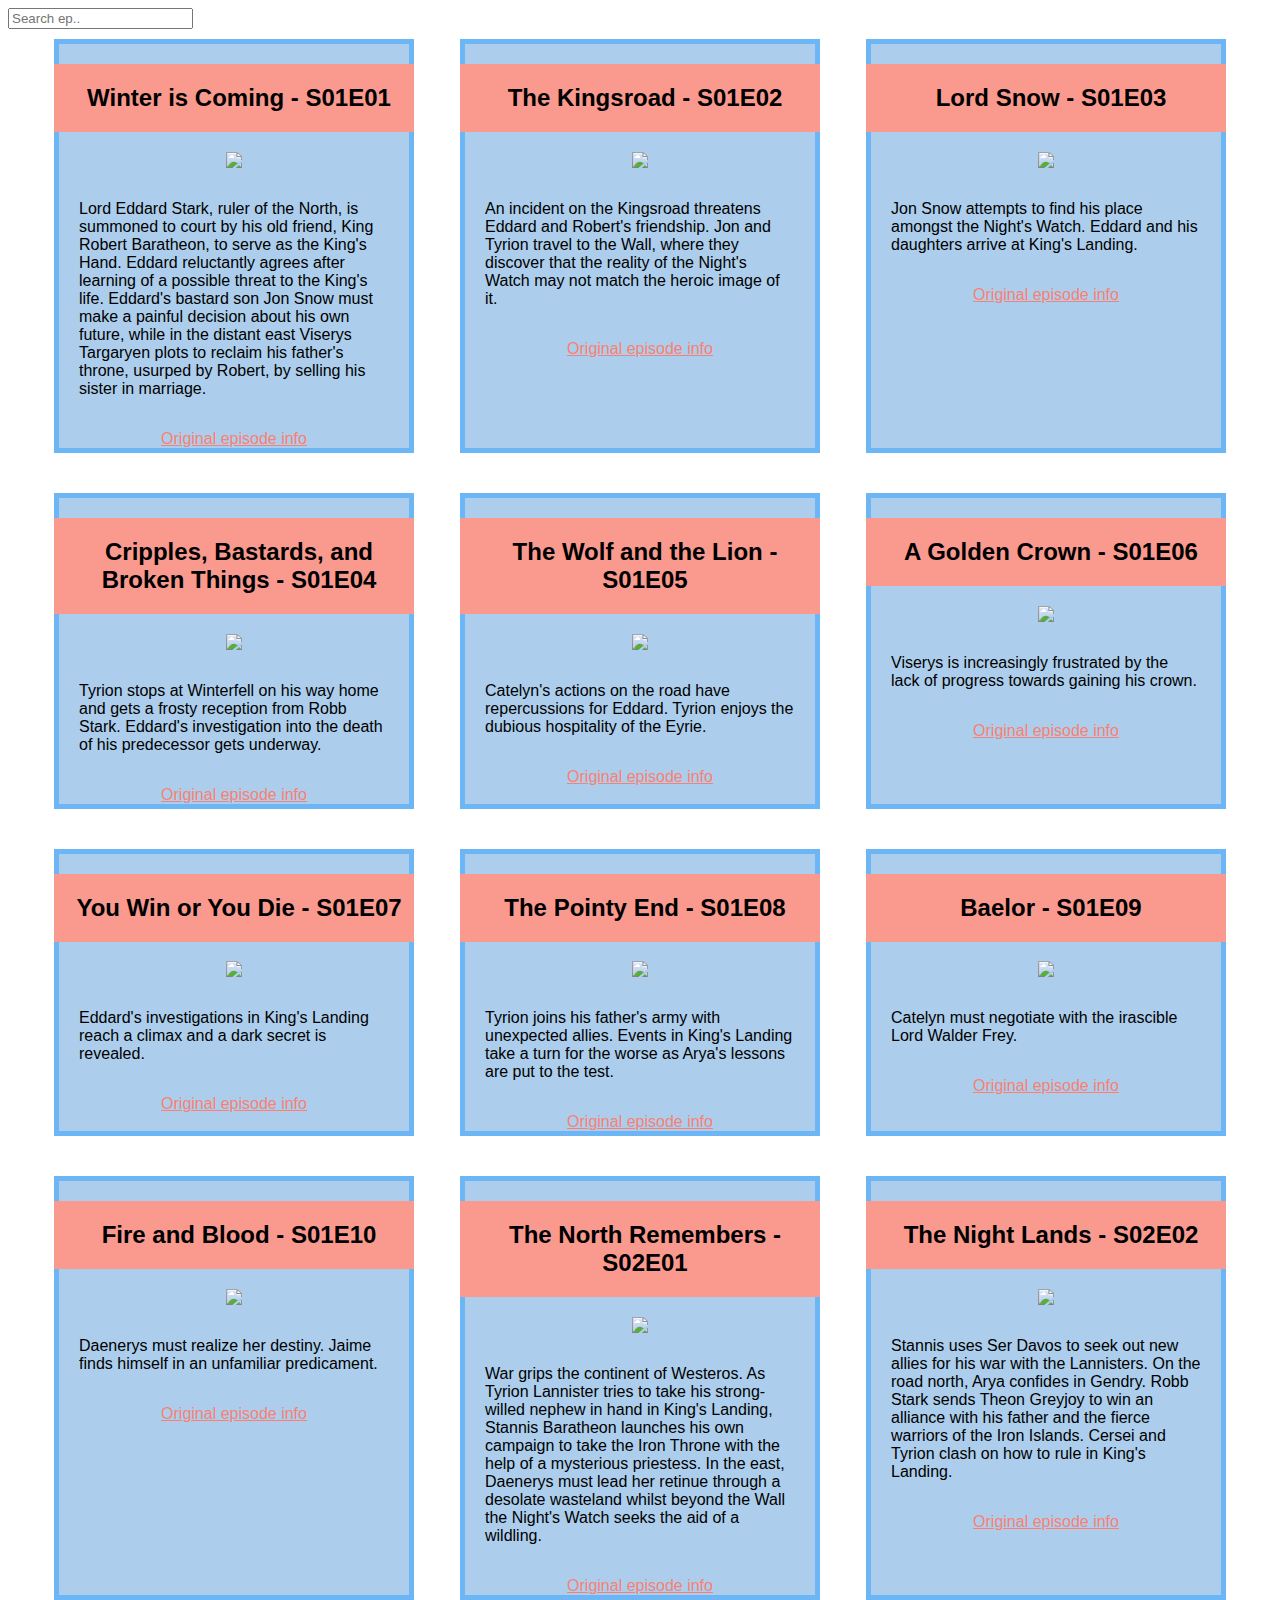
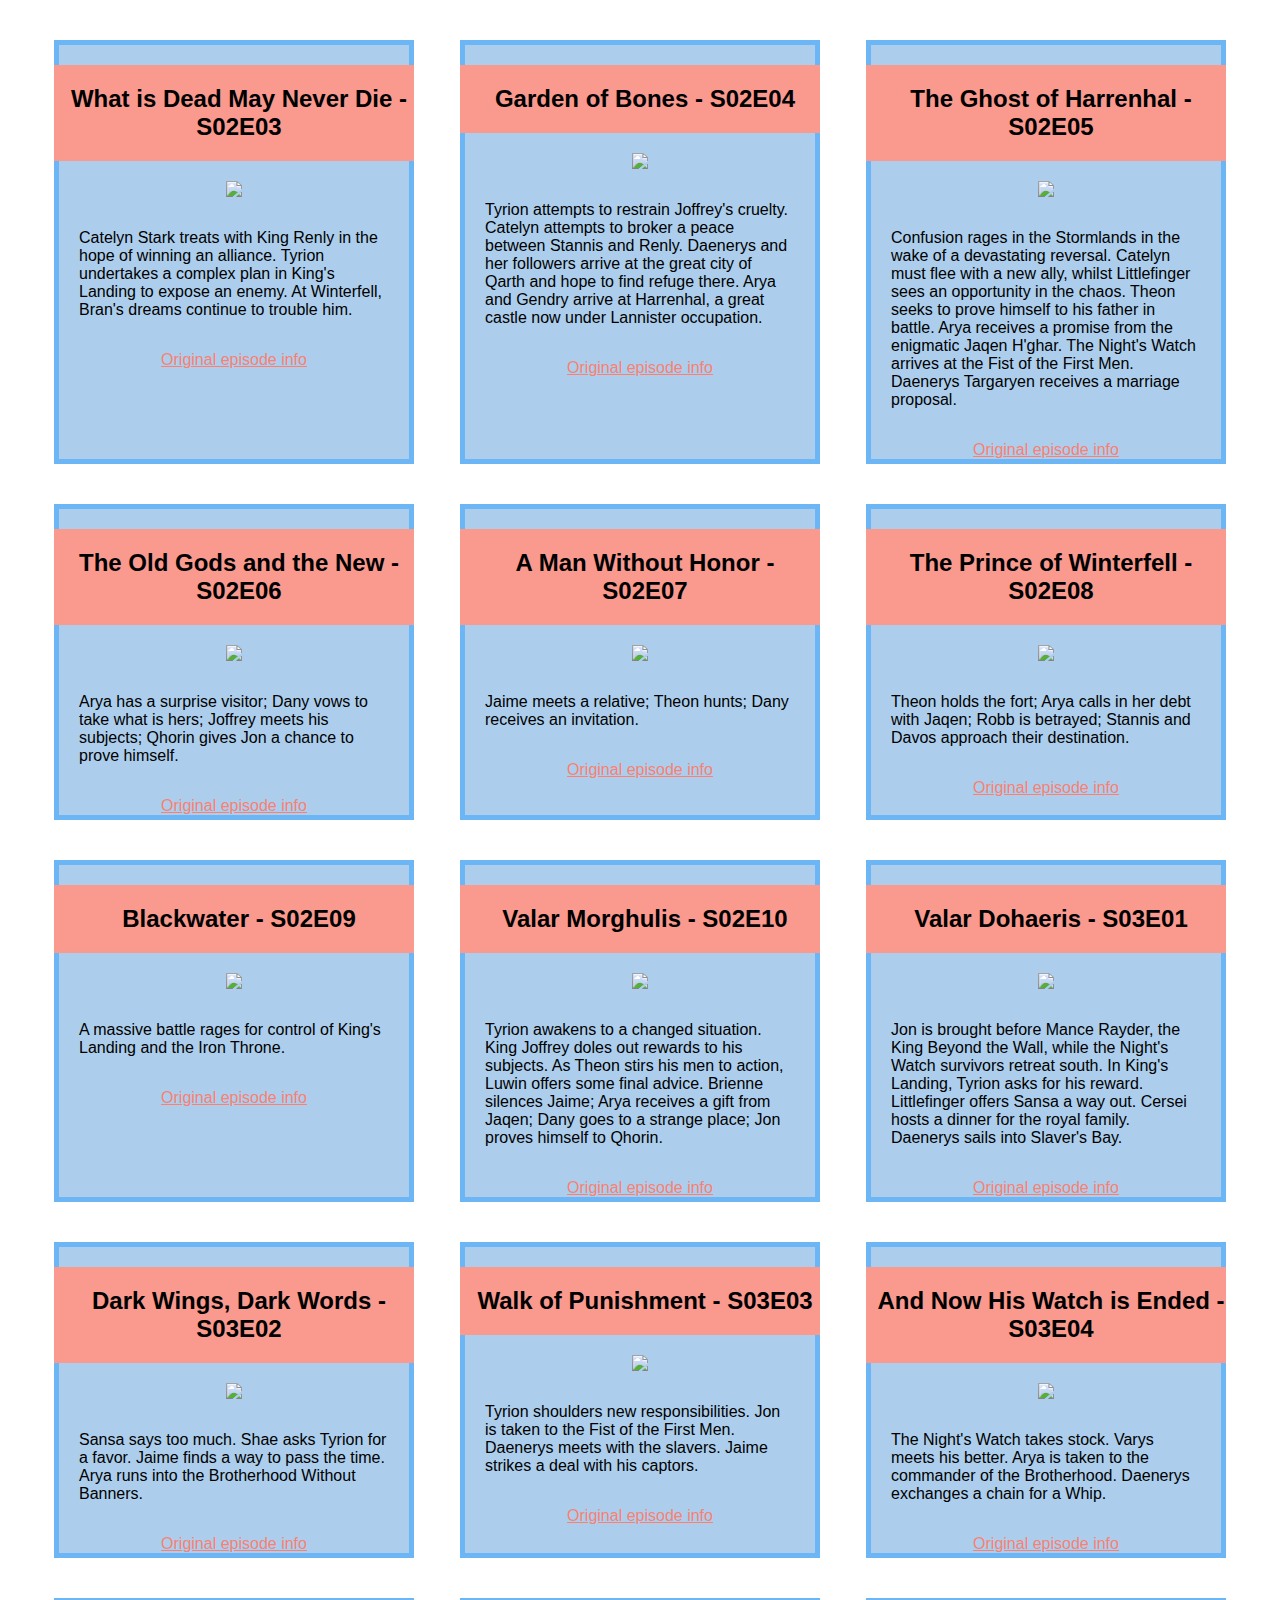
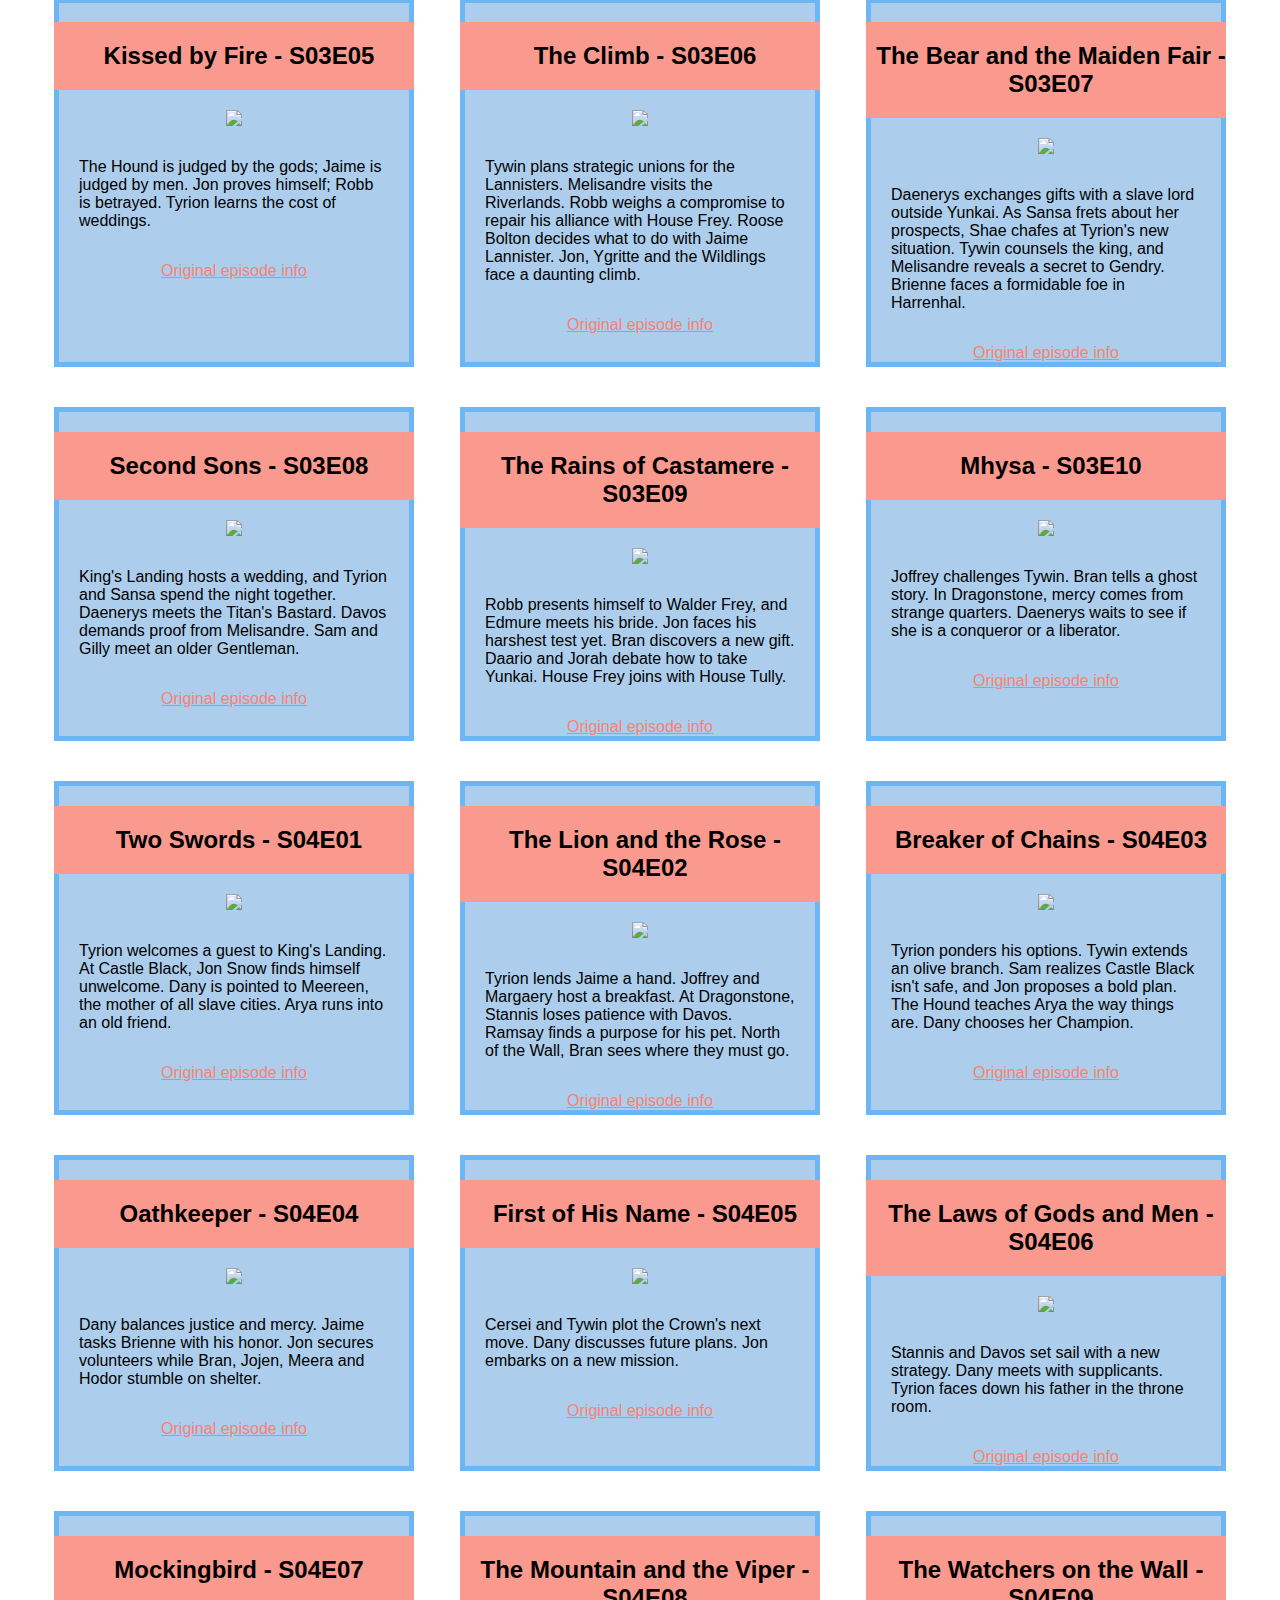
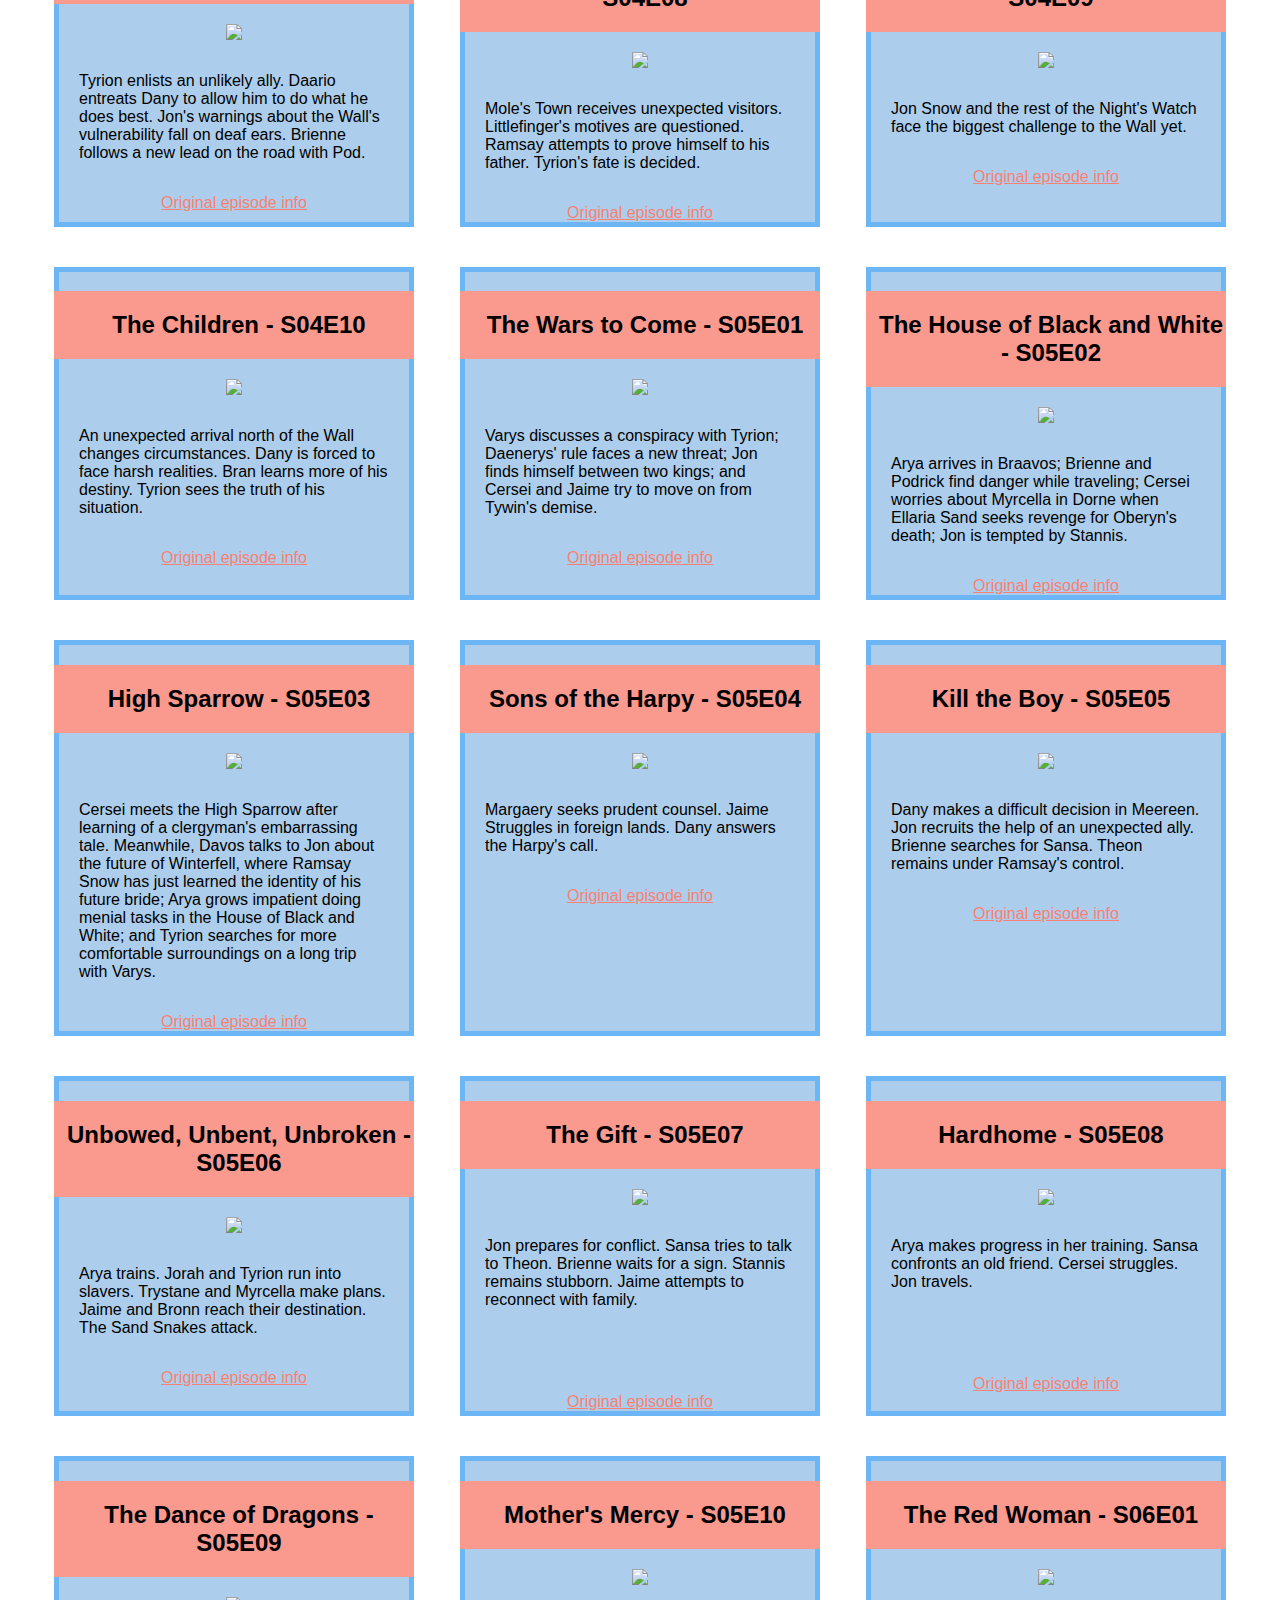
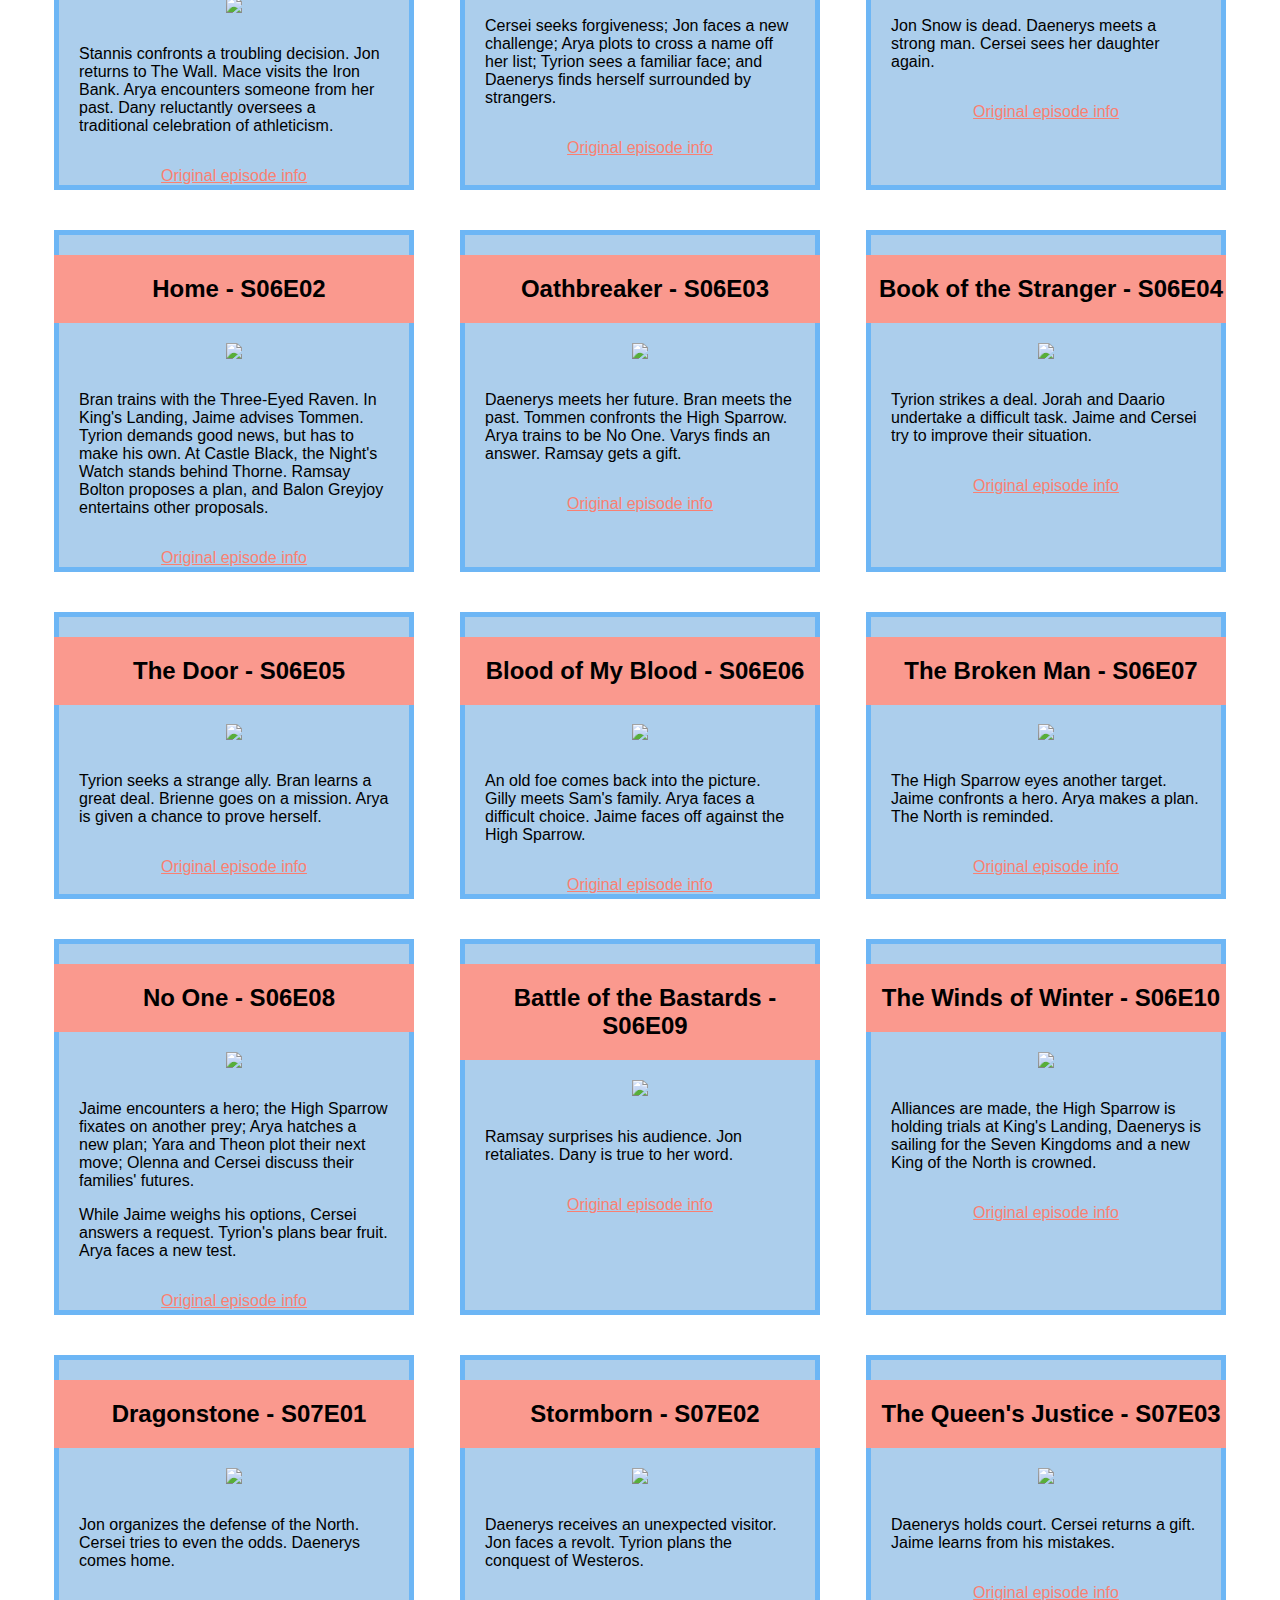
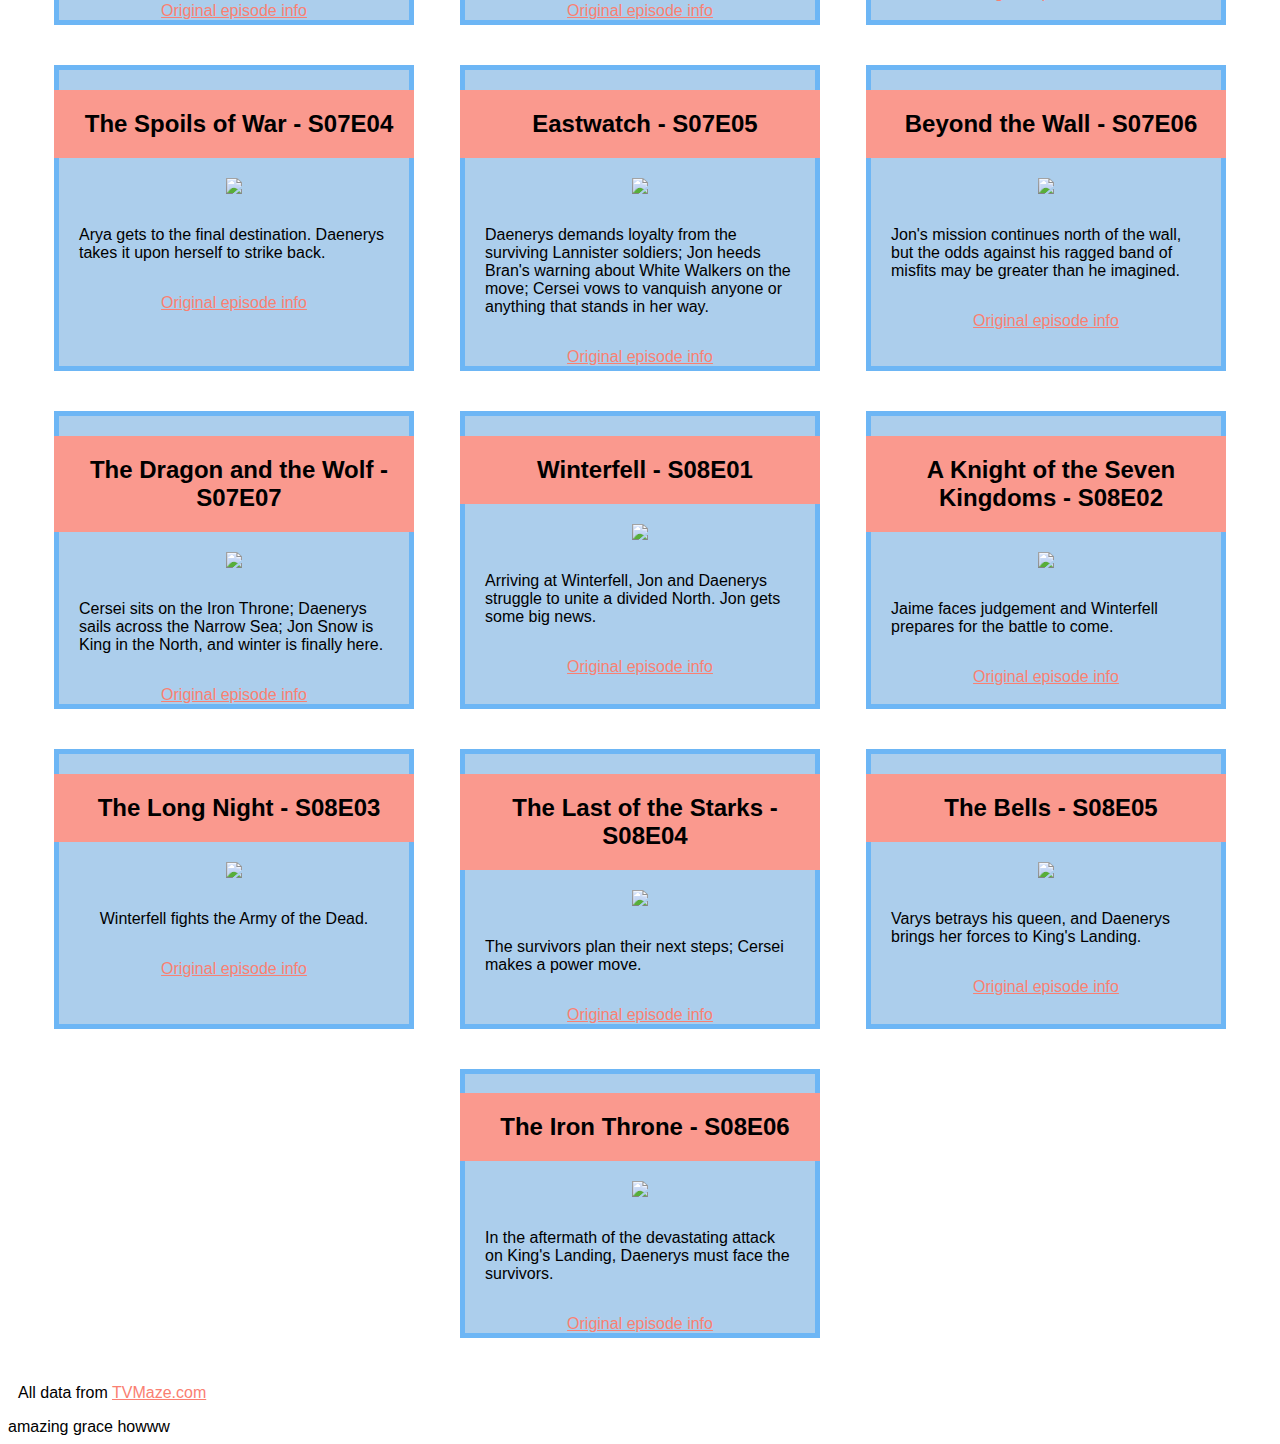
==== indexCopy.html @ aa2e68a6 "Live search added. Works for ep name only" ====
<!DOCTYPE html>
<html lang="en">
  <head>
    <meta charset="UTF-8" />
    <meta name="viewport" content="width=device-width, initial-scale=1.0" />
    <title>TV Show Project | Maha Malik (maham511)</title>
    <link href="style.css" rel="stylesheet" />
    <link rel="icon" href="/favicon.ico" type="image/x-icon" />
  </head>

  <body>
    <input
      id="searchbar2"
      onkeyup="search_ep()"
      type="text"
      name="search"
      placeholder="Search ep.."
    />
   
    <div id="root">
    </div>

    <!-- Loads a provided function called getAllEpisodes() which returns all episodes -->
    <script src="episodes.js"></script>

    <!-- Loads YOUR javascript code -->
    <script src="scriptCopy.js"></script>
  </body>
</html>
---- style.css ----
#root {
  color: red;
  /* display: none; */
}

body{
  font-family: Arial, Helvetica, sans-serif;
}

#wrapper {
  display: flex;
  flex-wrap: wrap;
justify-content: space-evenly;}

.episode {

  display: flex;
  flex-direction: column;
  align-items: center;
  width: 350px;
    border: 5px solid #6db6f5;
    background-color: #acceec;
    margin: 10px 0px 30px 0px;
  /* display: none; //remove */

}

h2{
  /* border: 1px solid #2d2d28; */
  background-color:rgb(250, 153, 142);
    width: inherit;
    /* height: 29px; */
    /* margin: auto; */
    text-align: center;
    padding: 20px 0px 20px 10px;
}

p{
  padding: 0px 10px 0px 10px;
}

a{
  color: salmon;
}
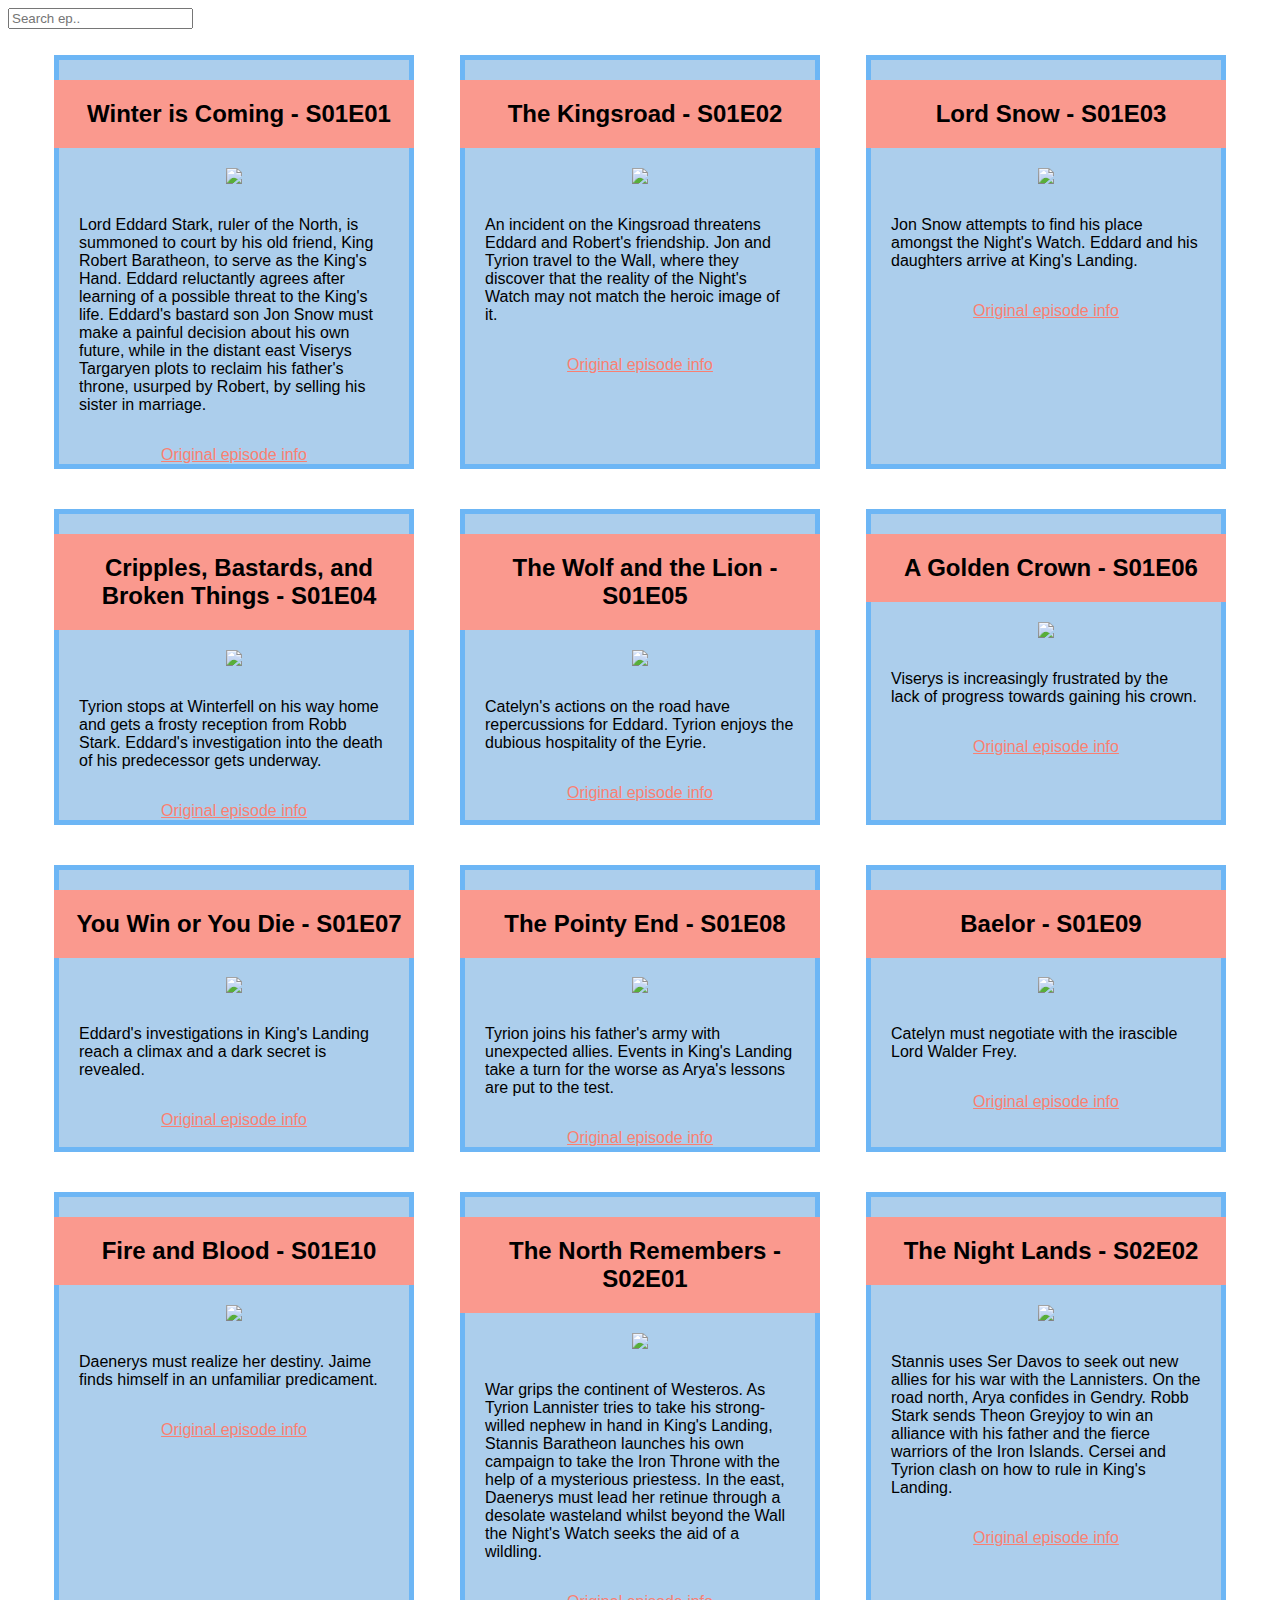
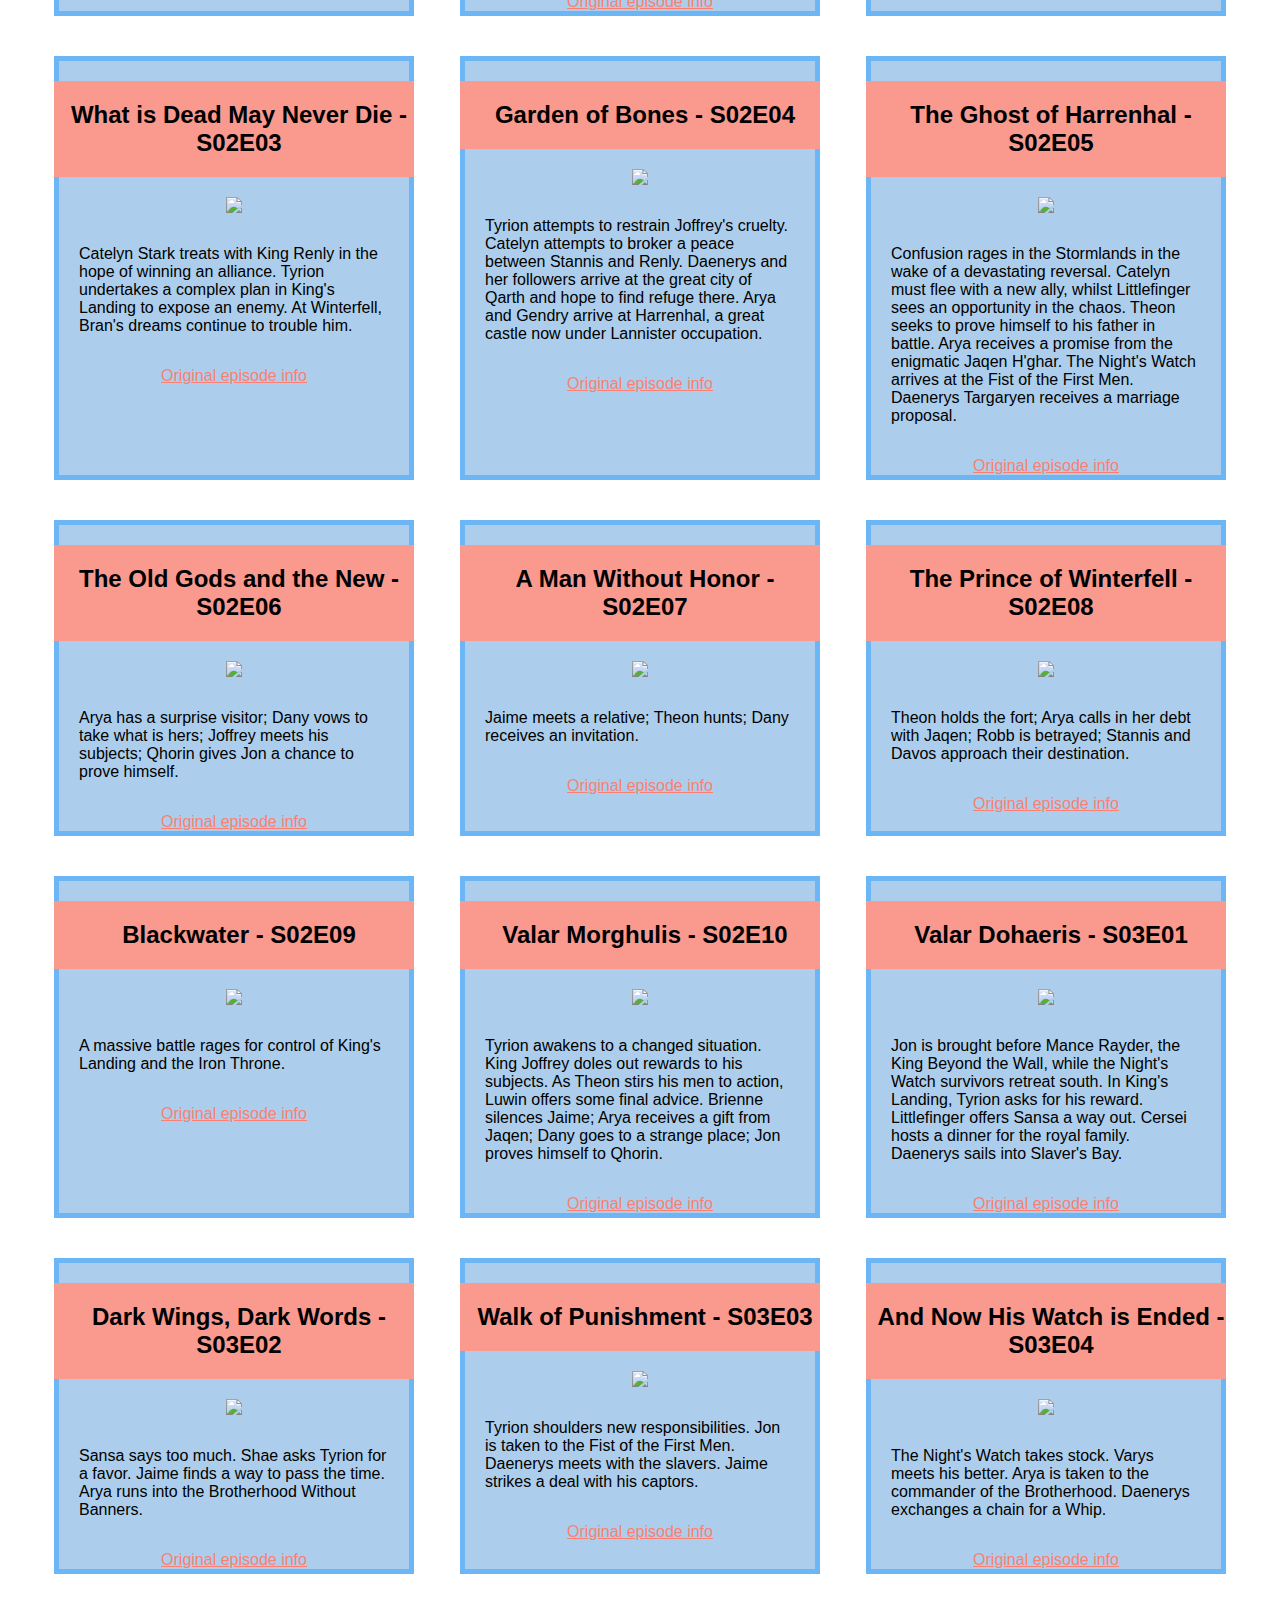
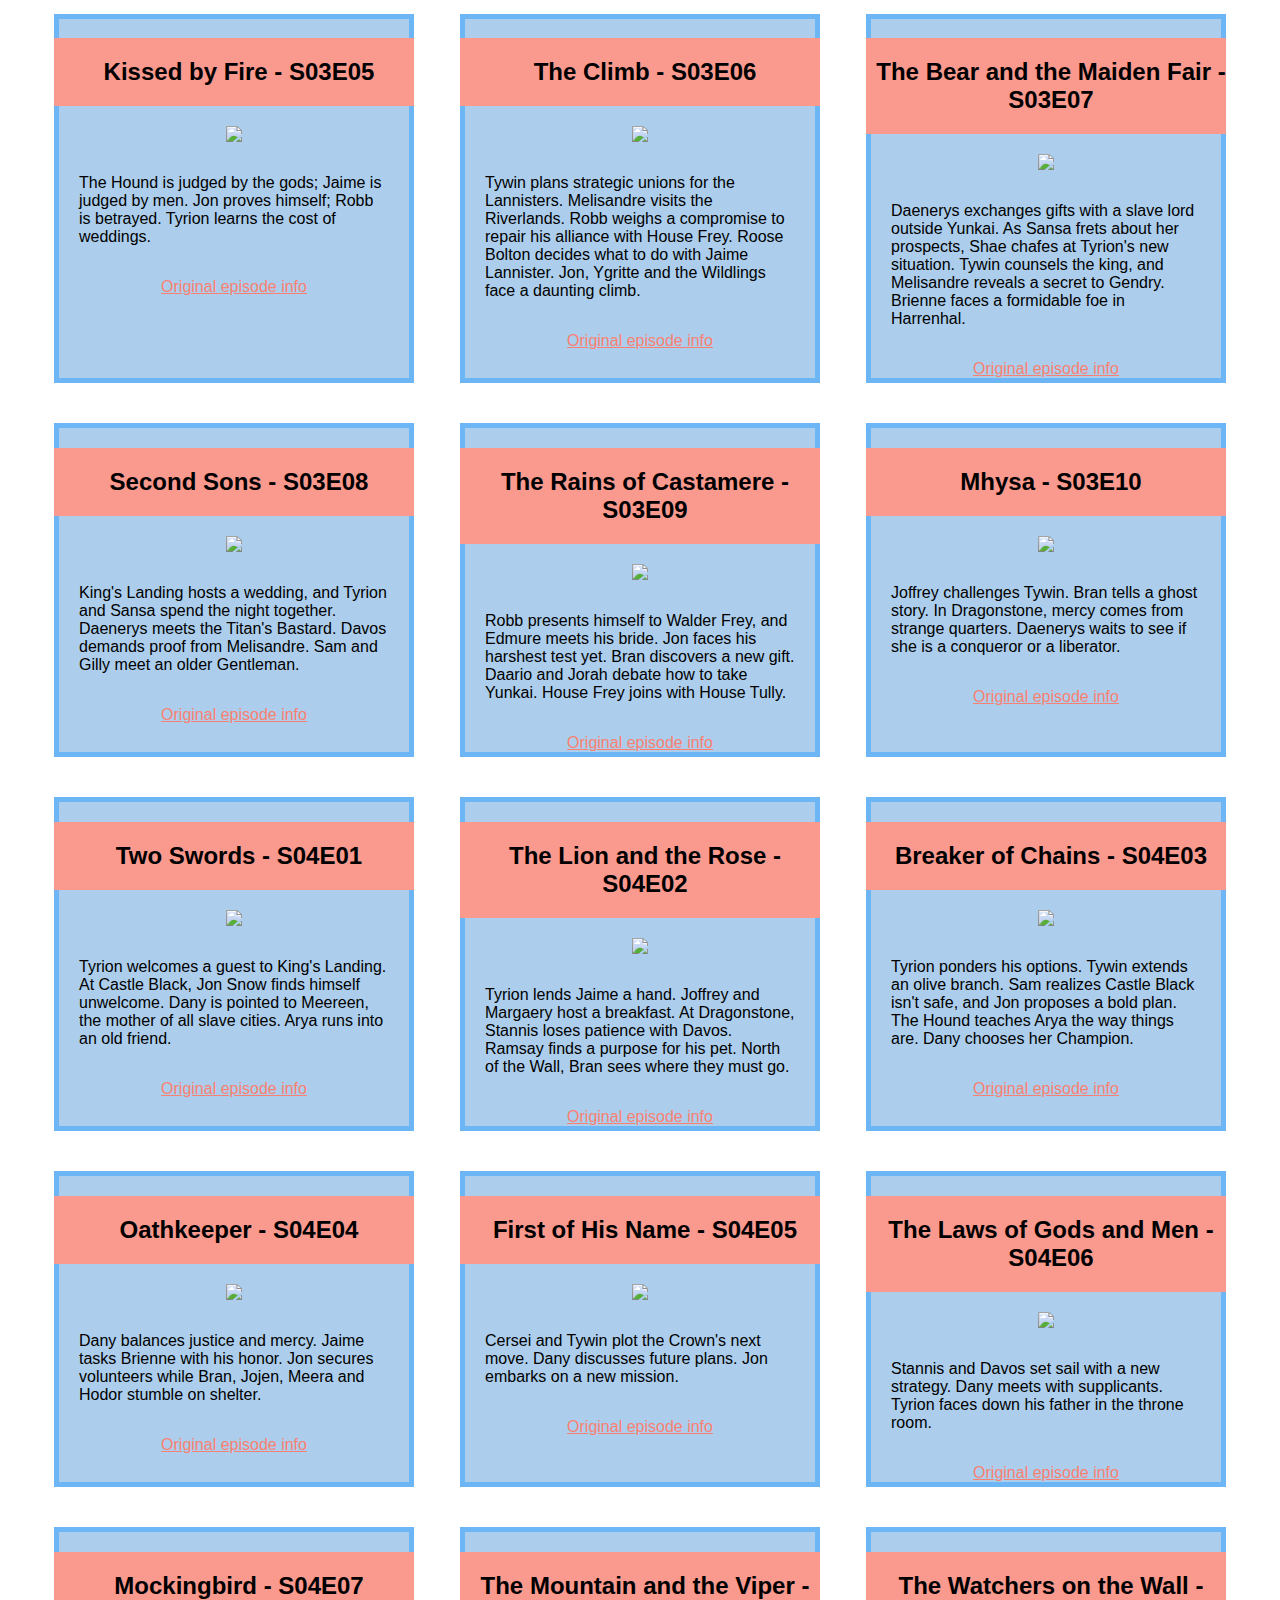
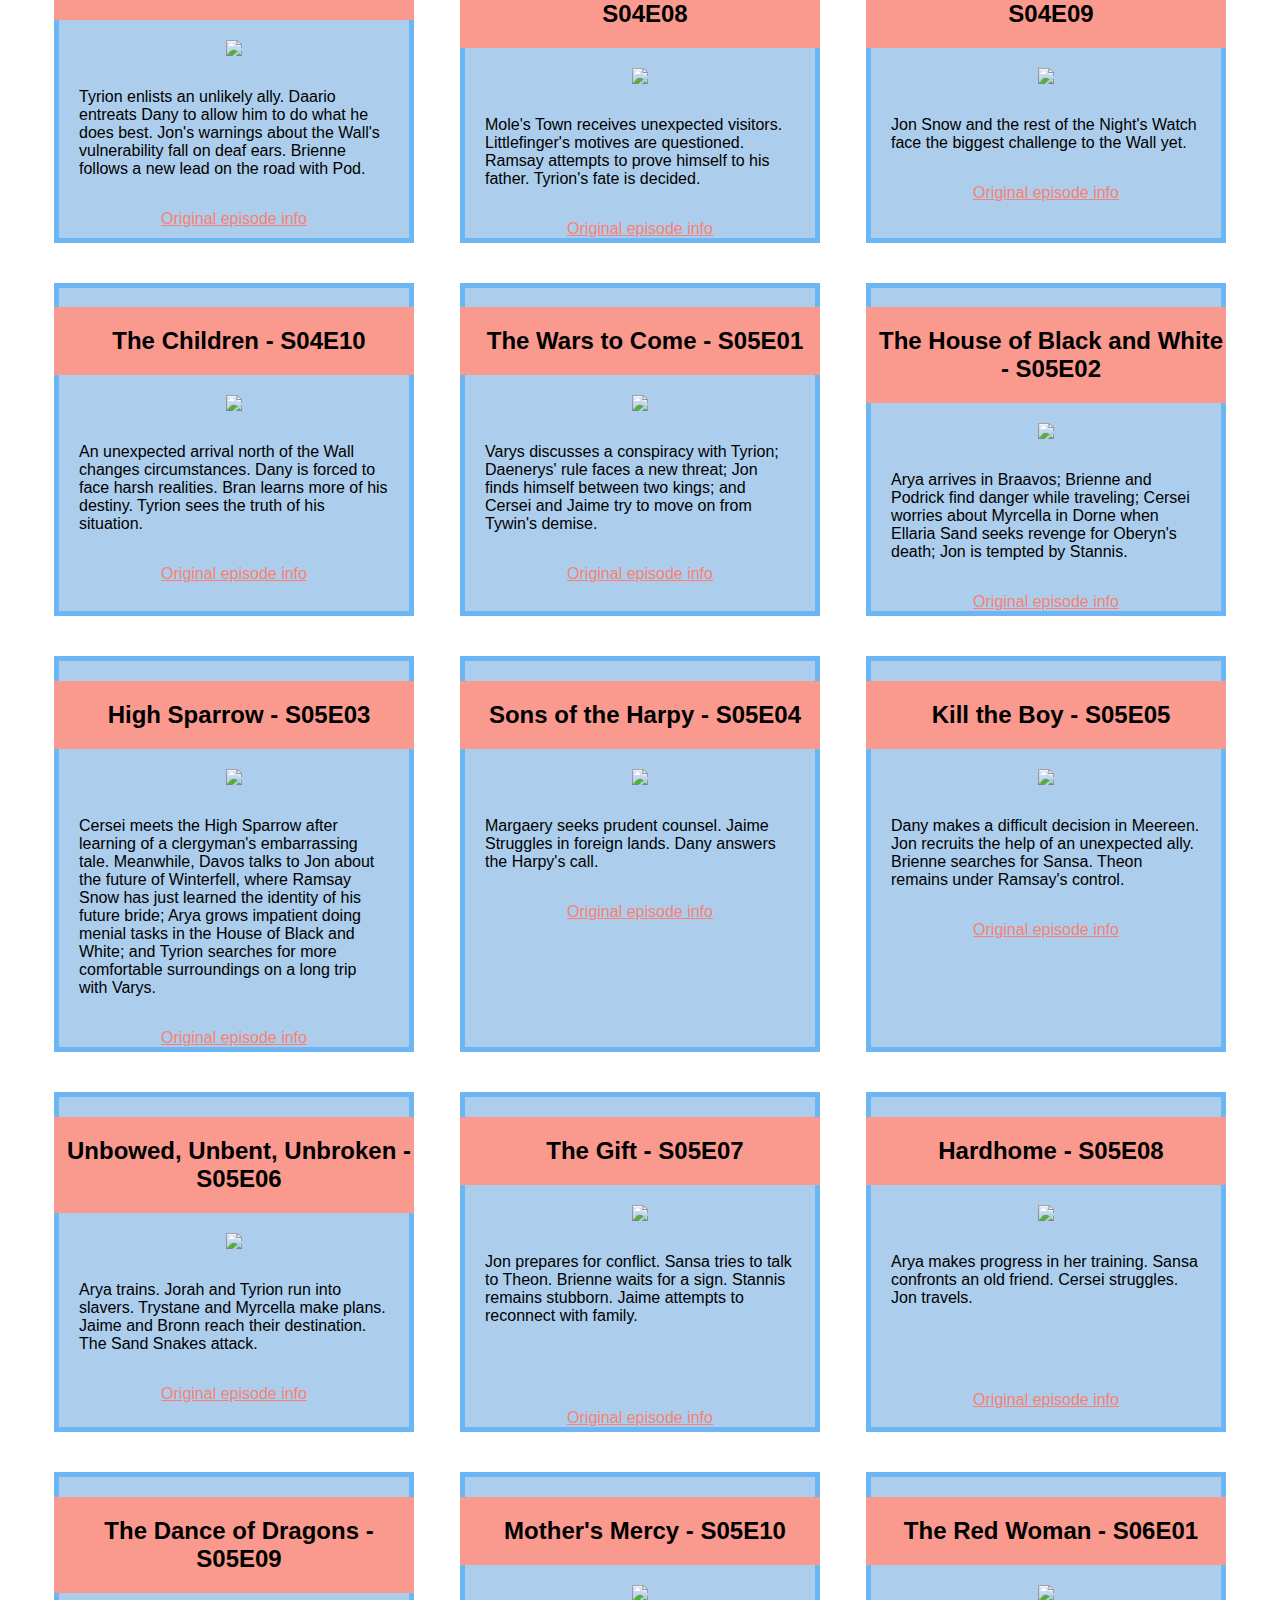
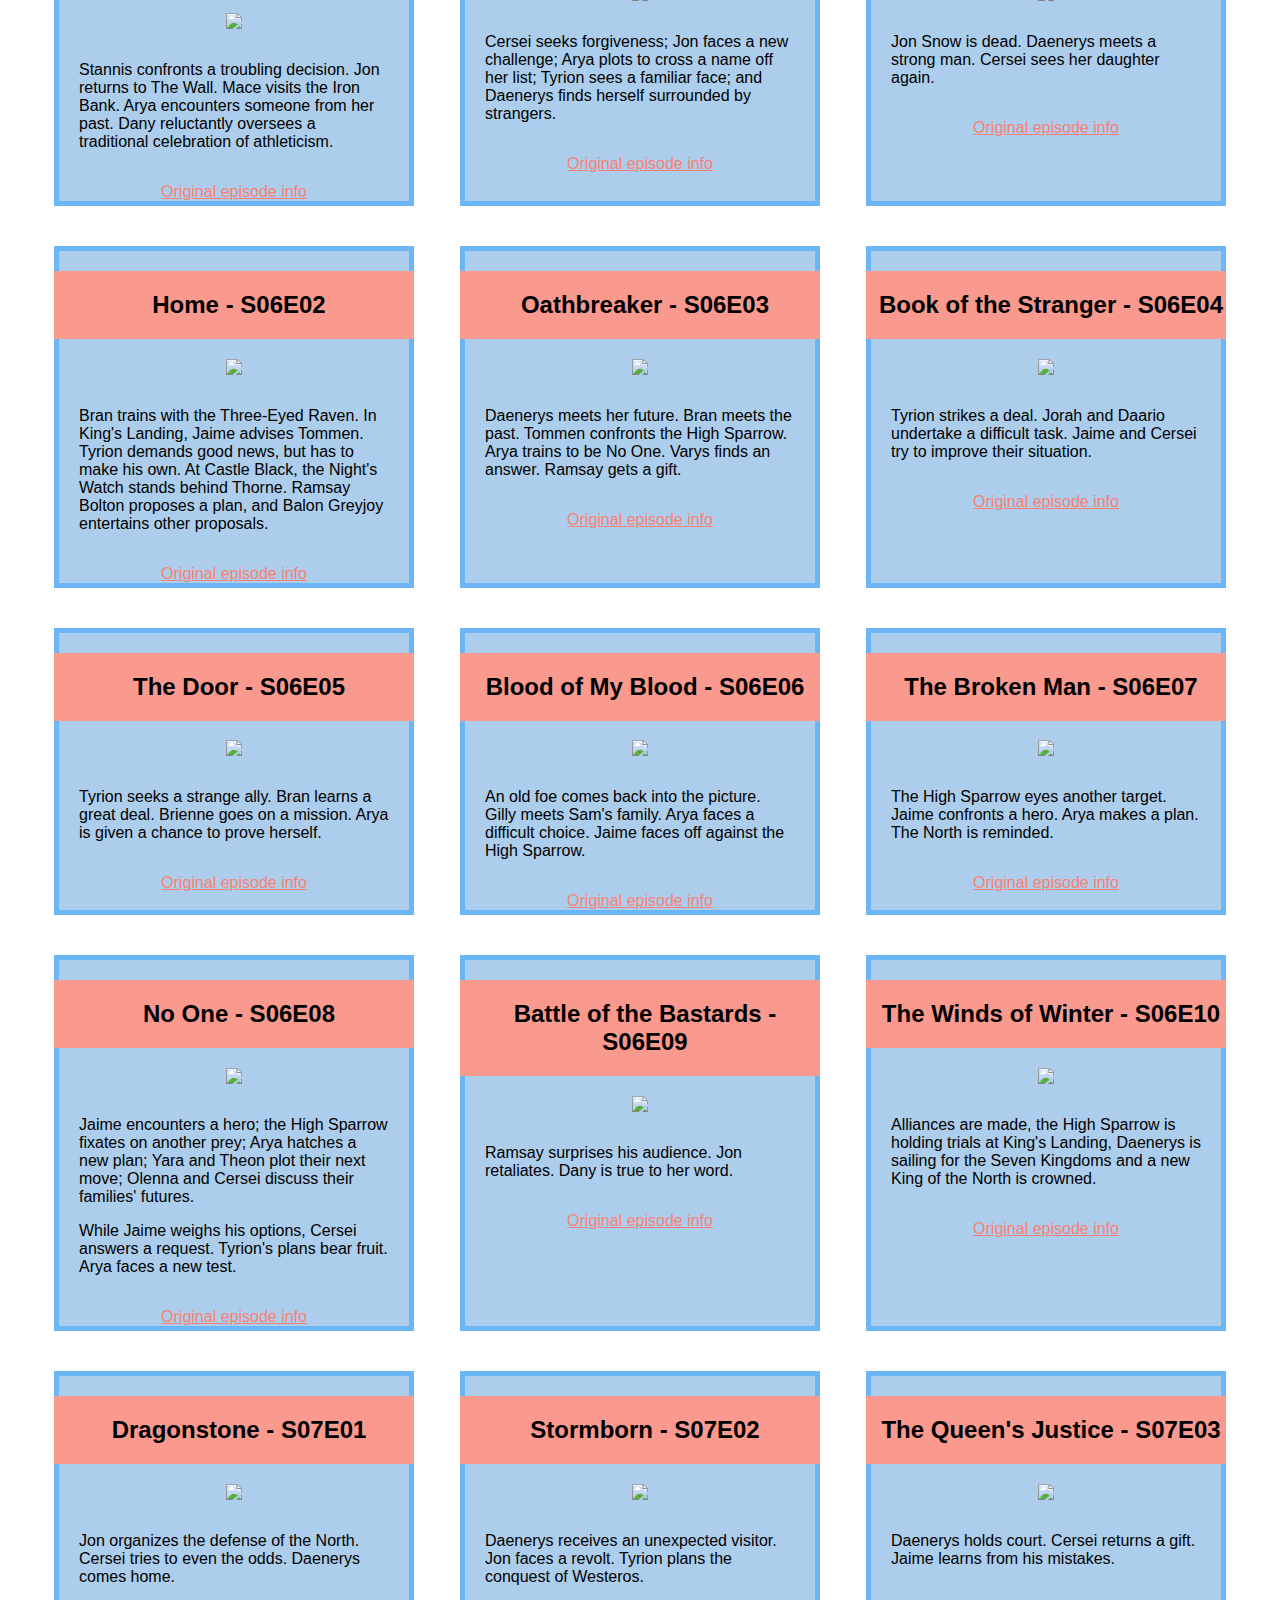
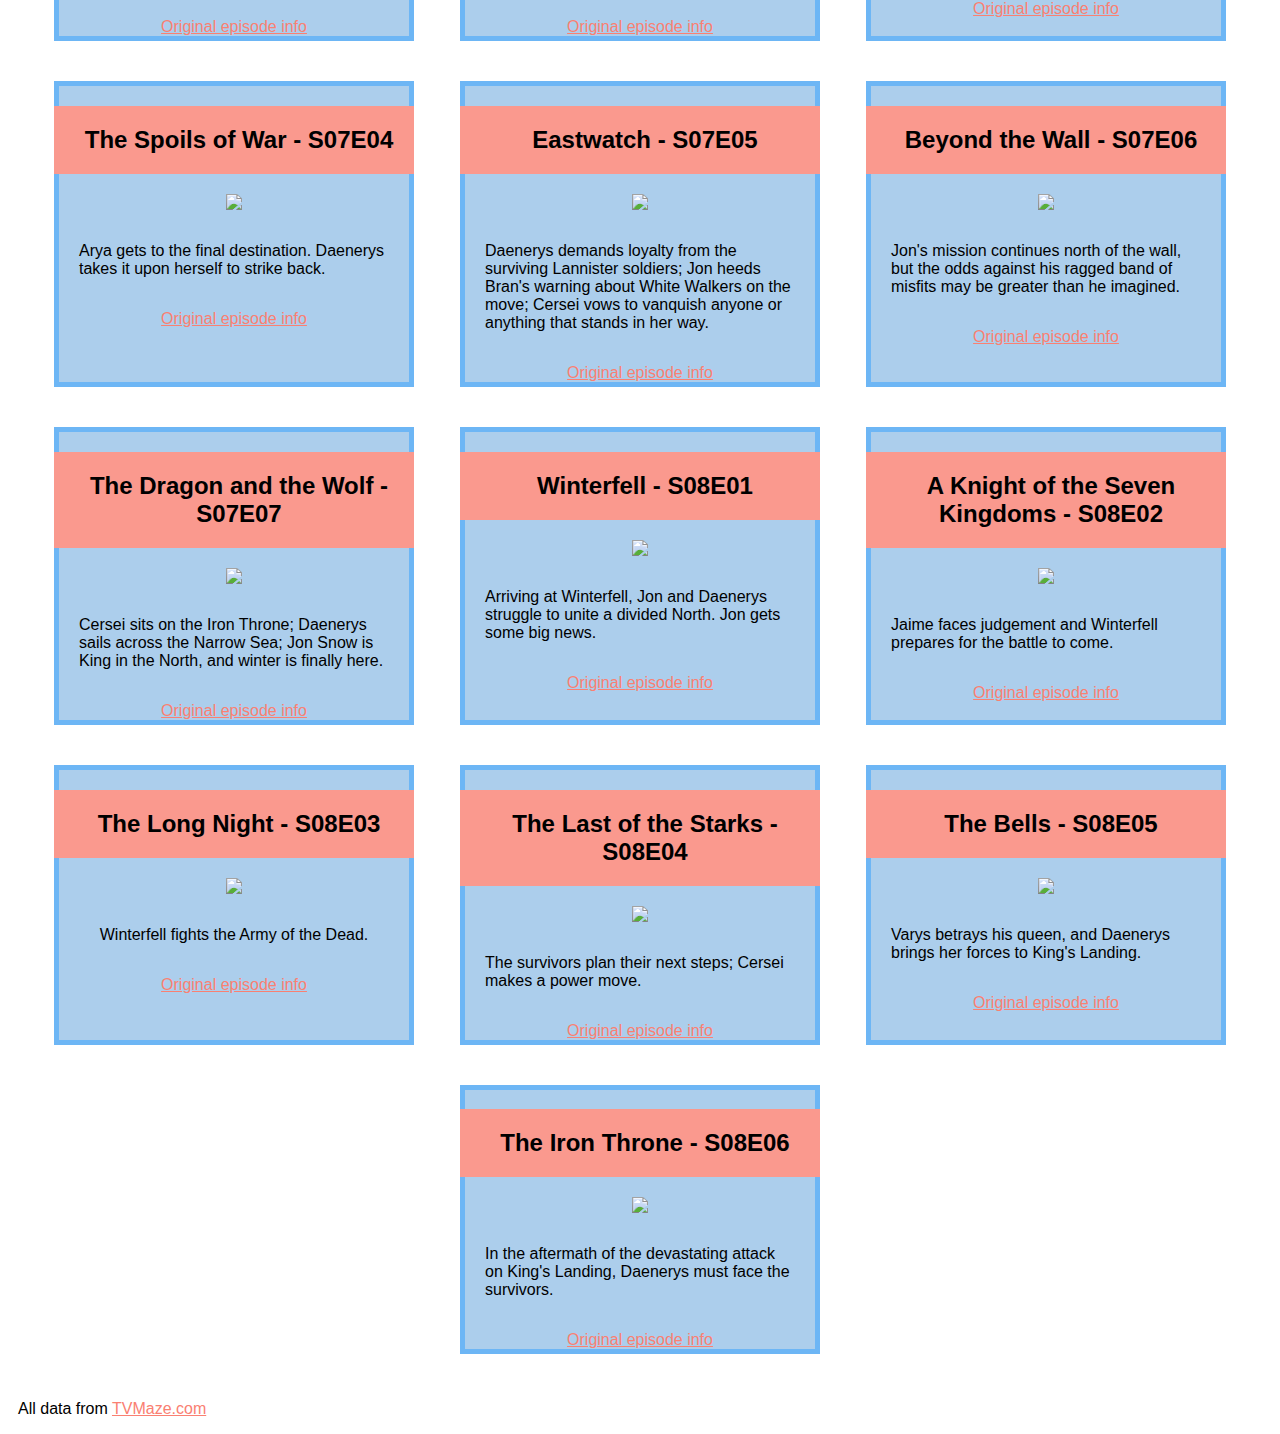
==== commit 2cbd2780: "Level 200 finished in indexCopy.html & scriptCopy.js files. Refactoring needed" ====
--- a/indexCopy.html
+++ b/indexCopy.html
@@ -10,15 +10,18 @@
 
   <body>
     <input
-      id="searchbar2"
-      onkeyup="search_ep()"
+      id="searchbar"
       type="text"
       name="search"
       placeholder="Search ep.."
     />
+
+    <p id="display-number"></p>
    
     <div id="root">
     </div>
+
+    <p>All data from <a href="https://tvmaze.com/" target="_blank" rel="noopener noreferrer">TVMaze.com</a></p>
 
     <!-- Loads a provided function called getAllEpisodes() which returns all episodes -->
     <script src="episodes.js"></script>
@@ -26,4 +29,4 @@
     <!-- Loads YOUR javascript code -->
     <script src="scriptCopy.js"></script>
   </body>
-</html>
+</html>--- a/style.css
+++ b/style.css
@@ -1,19 +1,16 @@
-#root {
-  color: red;
-  /* display: none; */
-}
+
 
 body{
   font-family: Arial, Helvetica, sans-serif;
 }
 
-#wrapper {
+
+#root {
   display: flex;
   flex-wrap: wrap;
 justify-content: space-evenly;}
 
 .episode {
-
   display: flex;
   flex-direction: column;
   align-items: center;
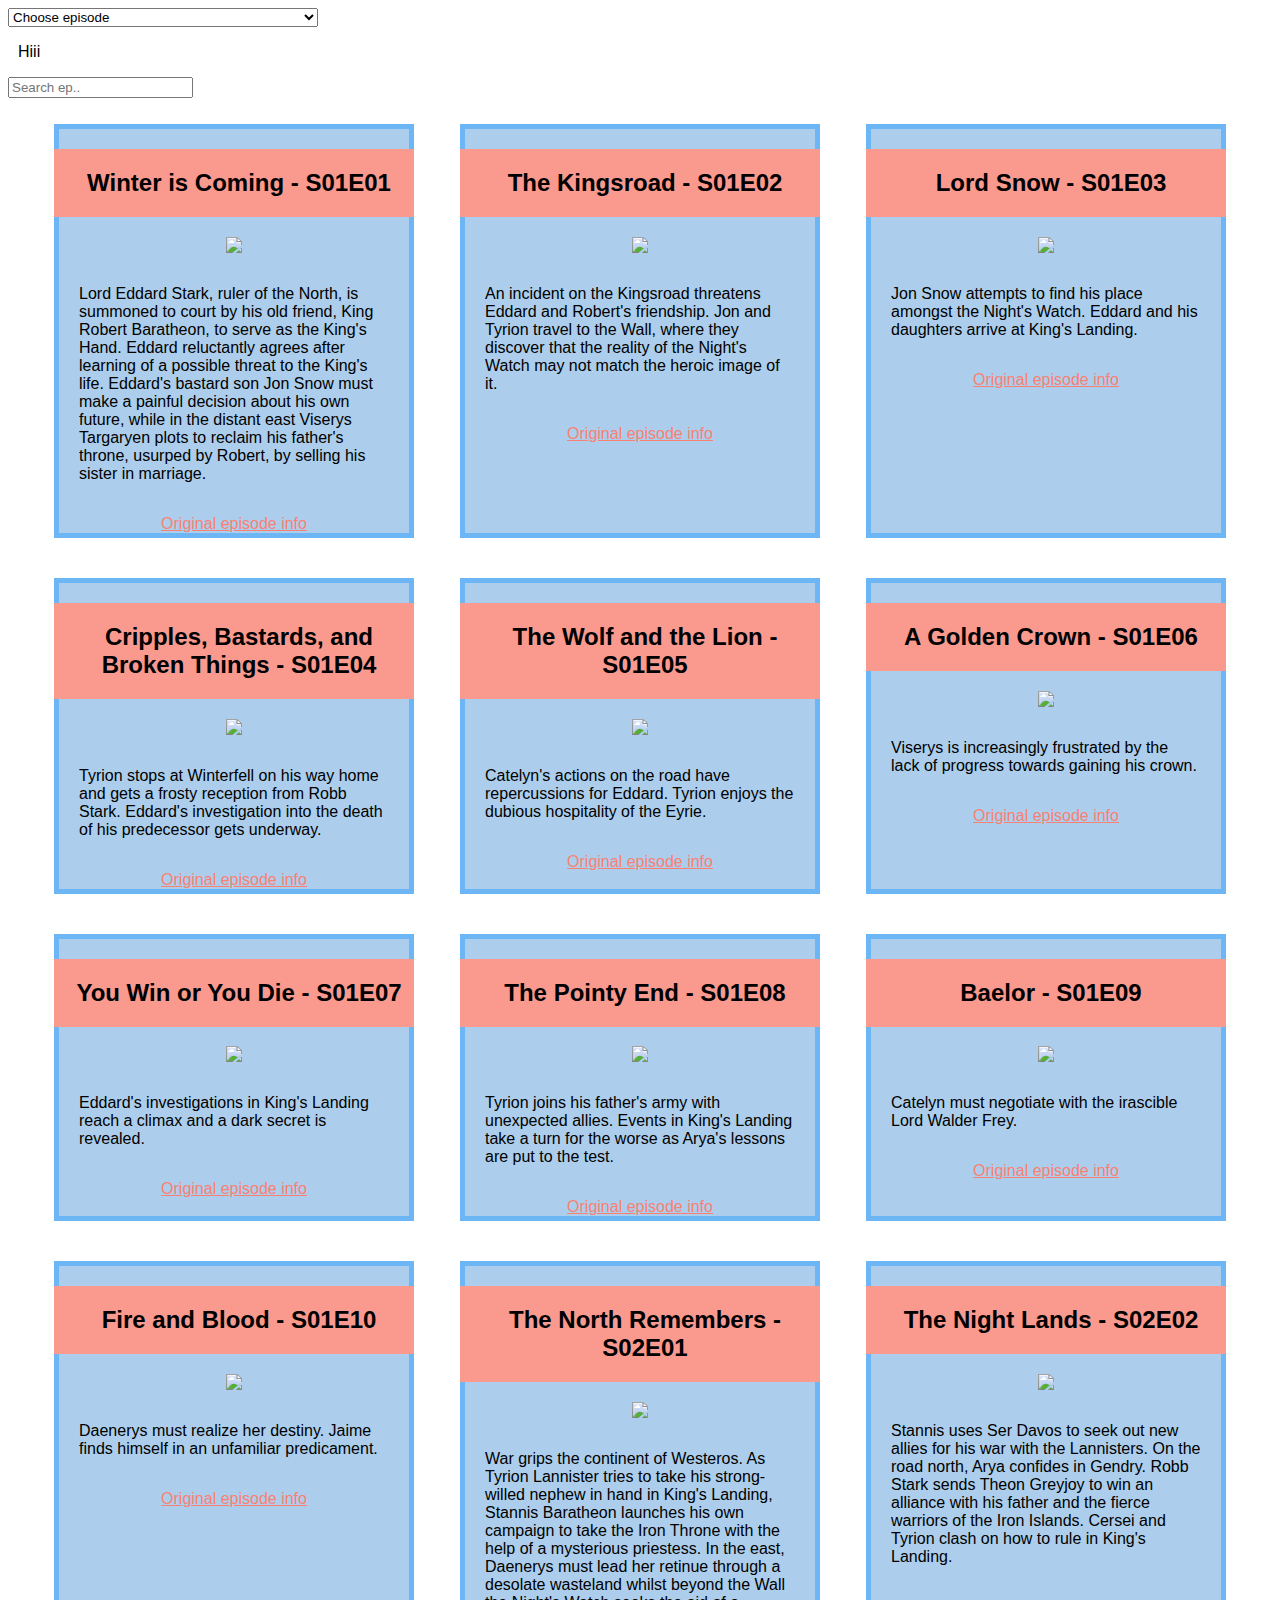
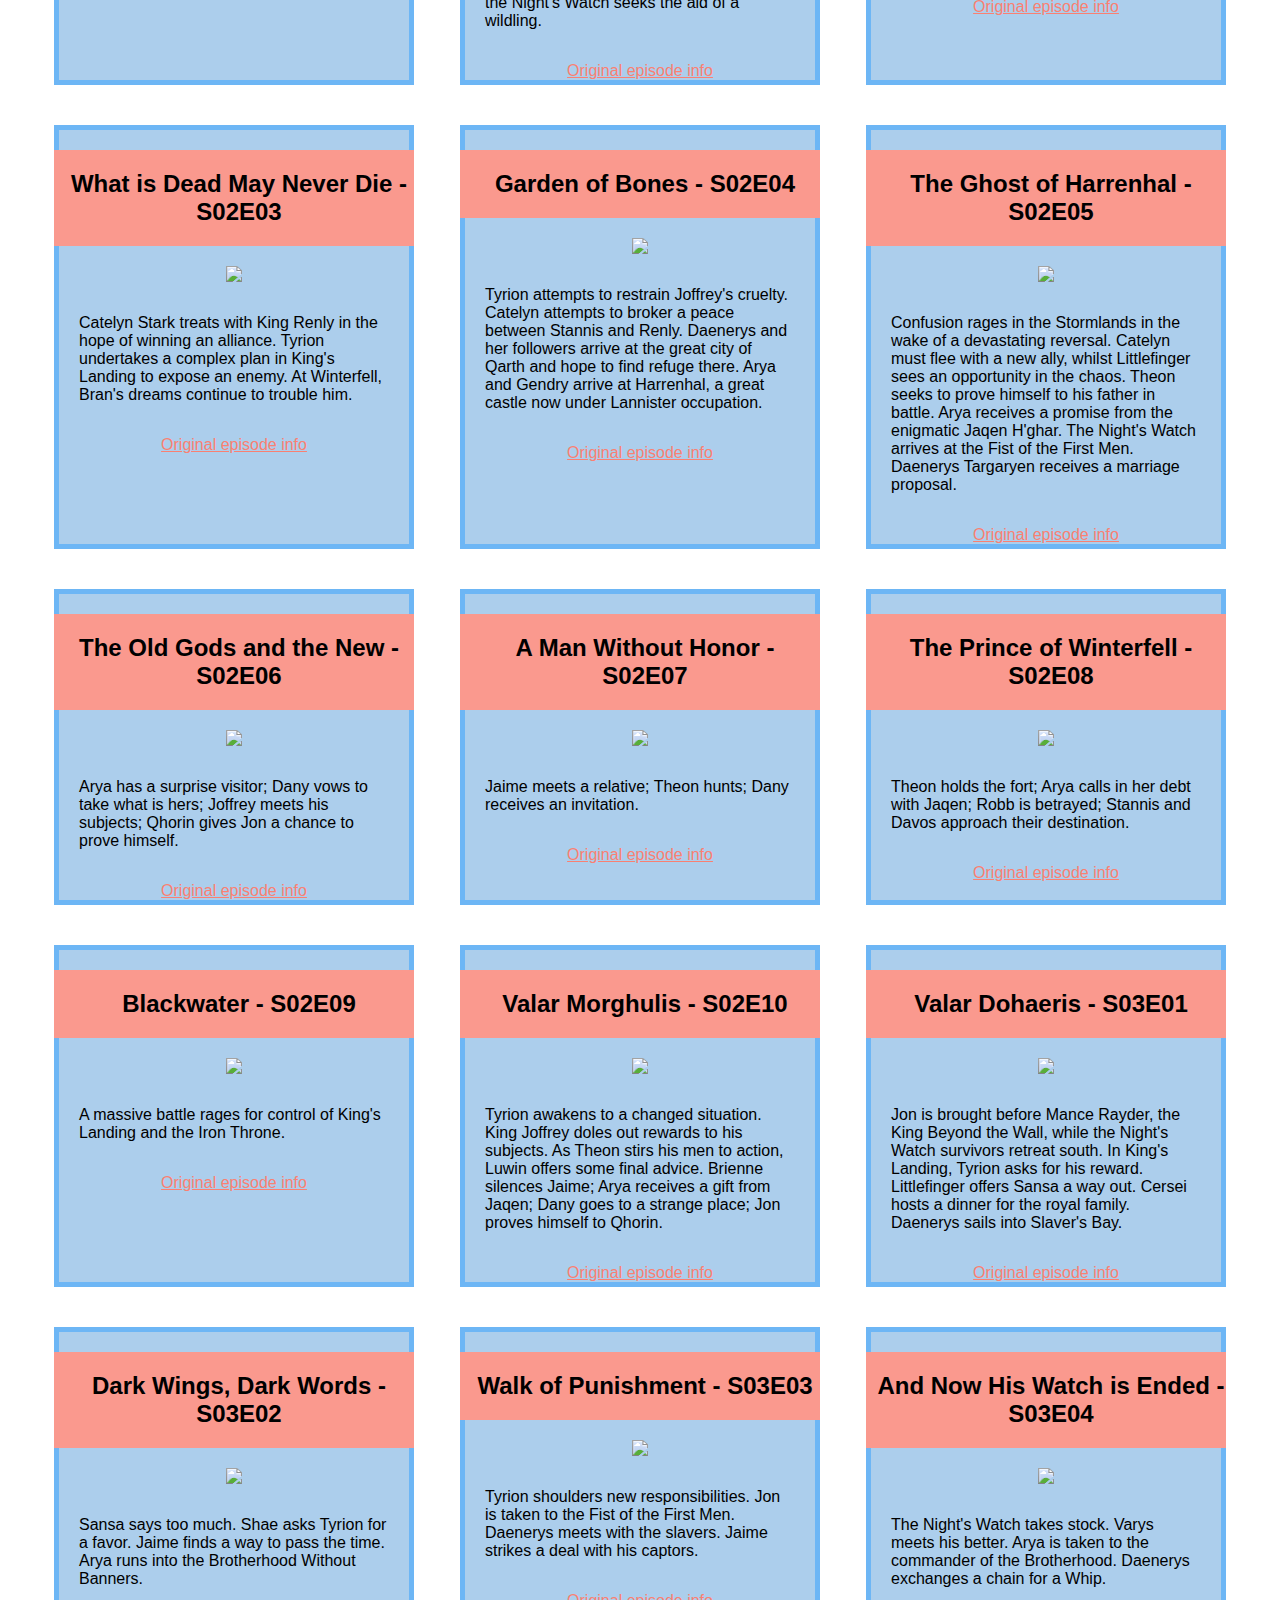
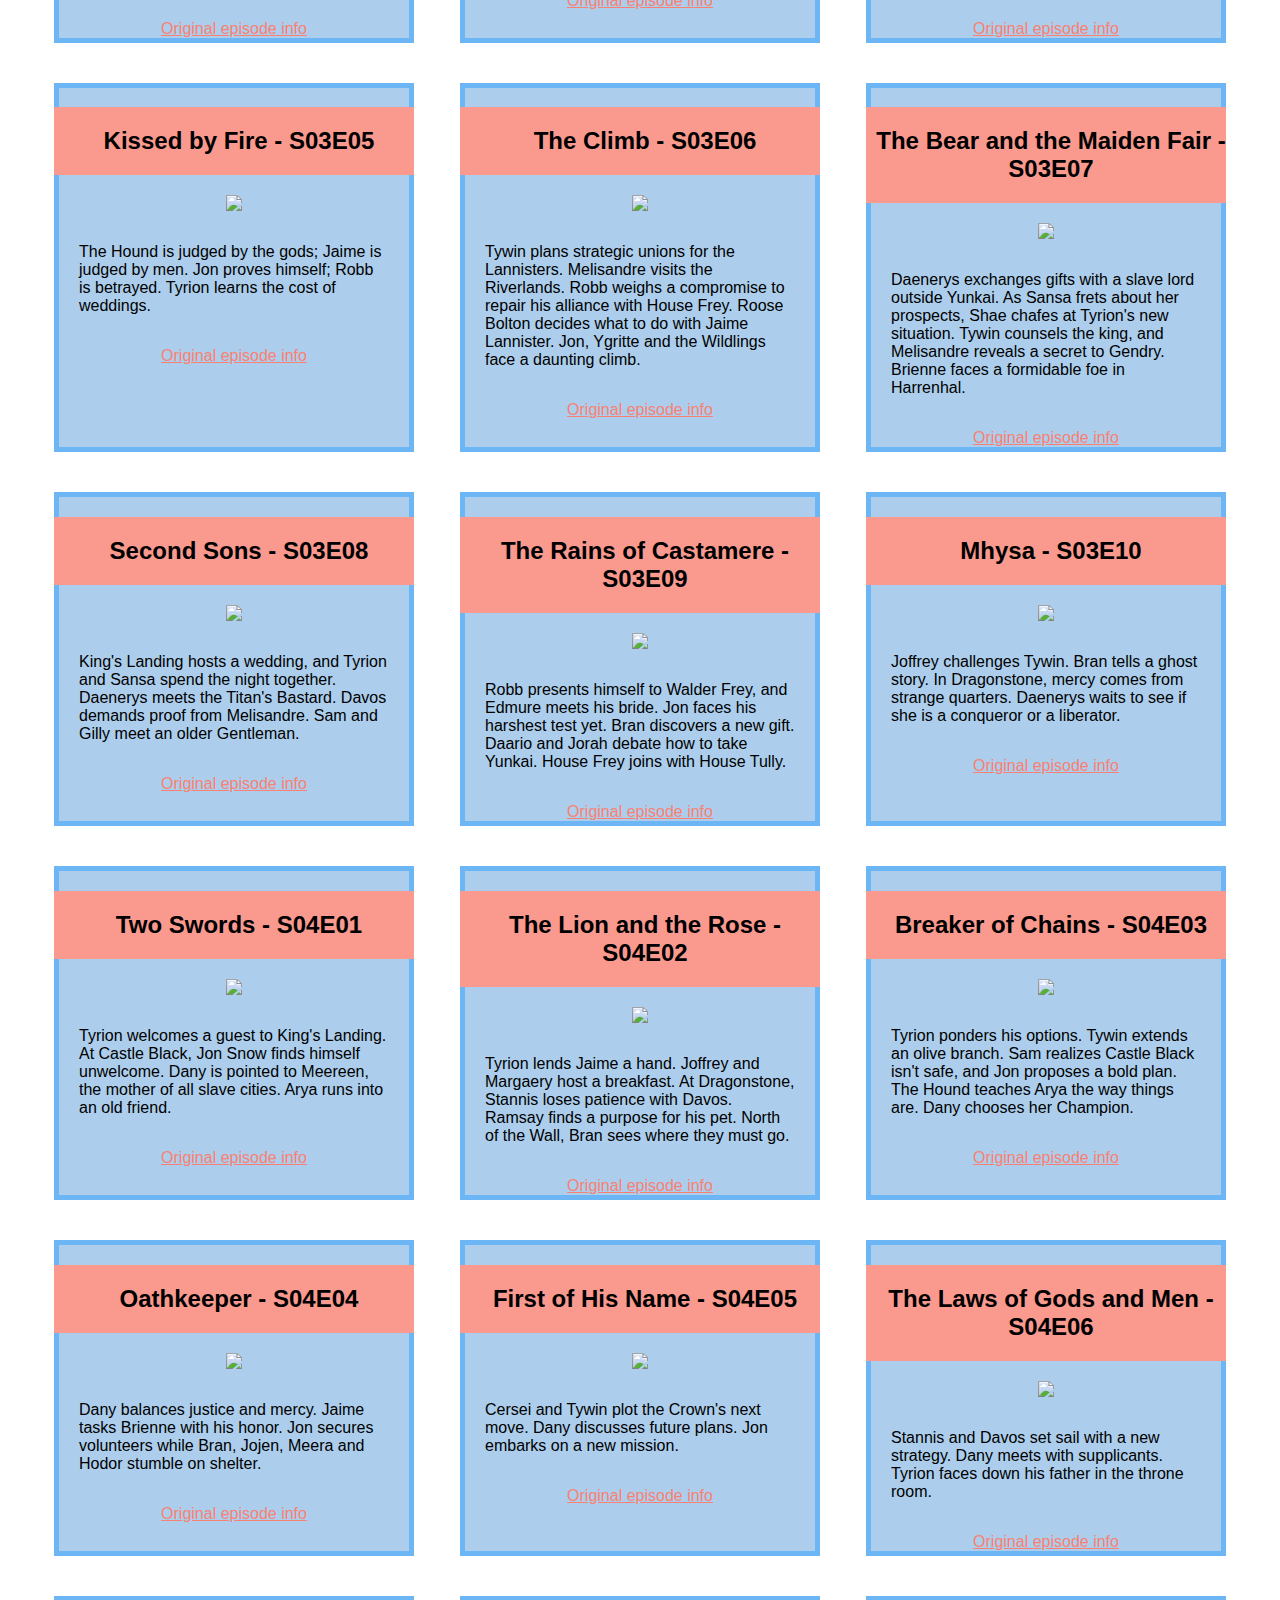
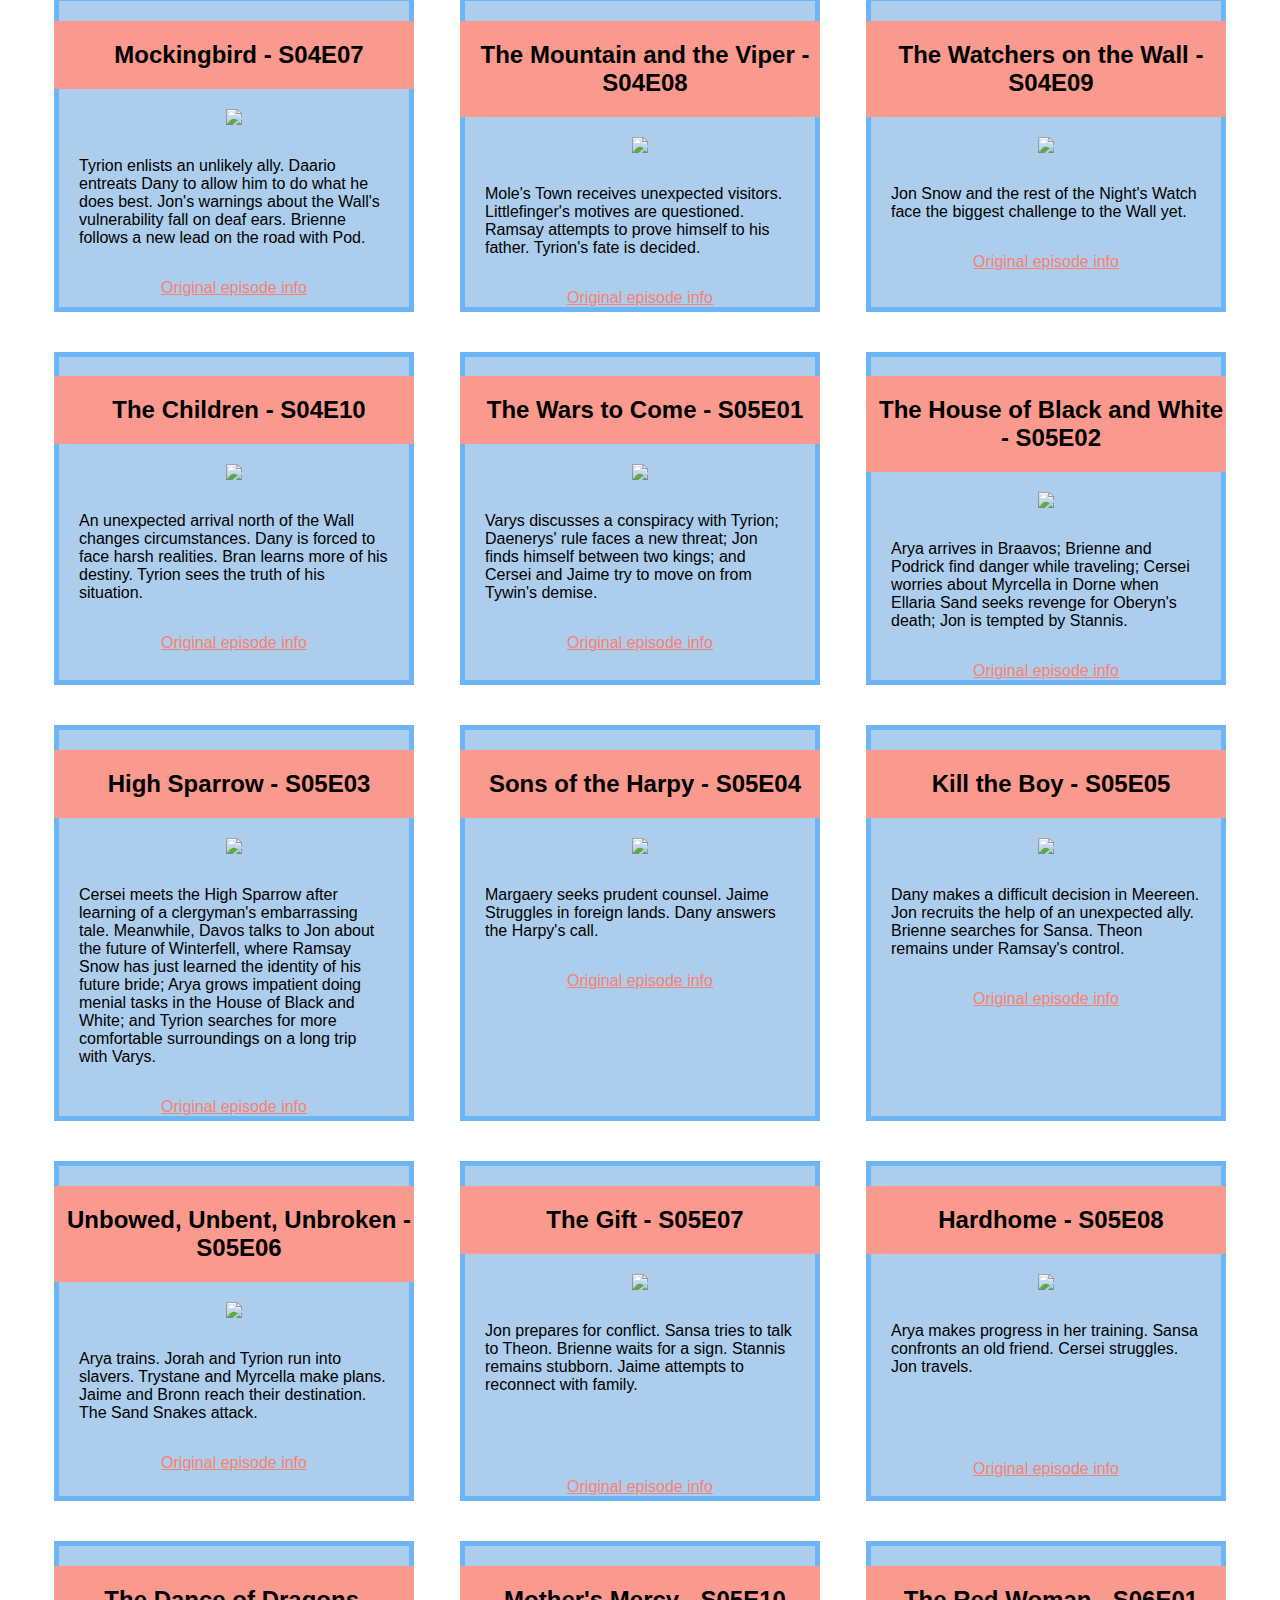
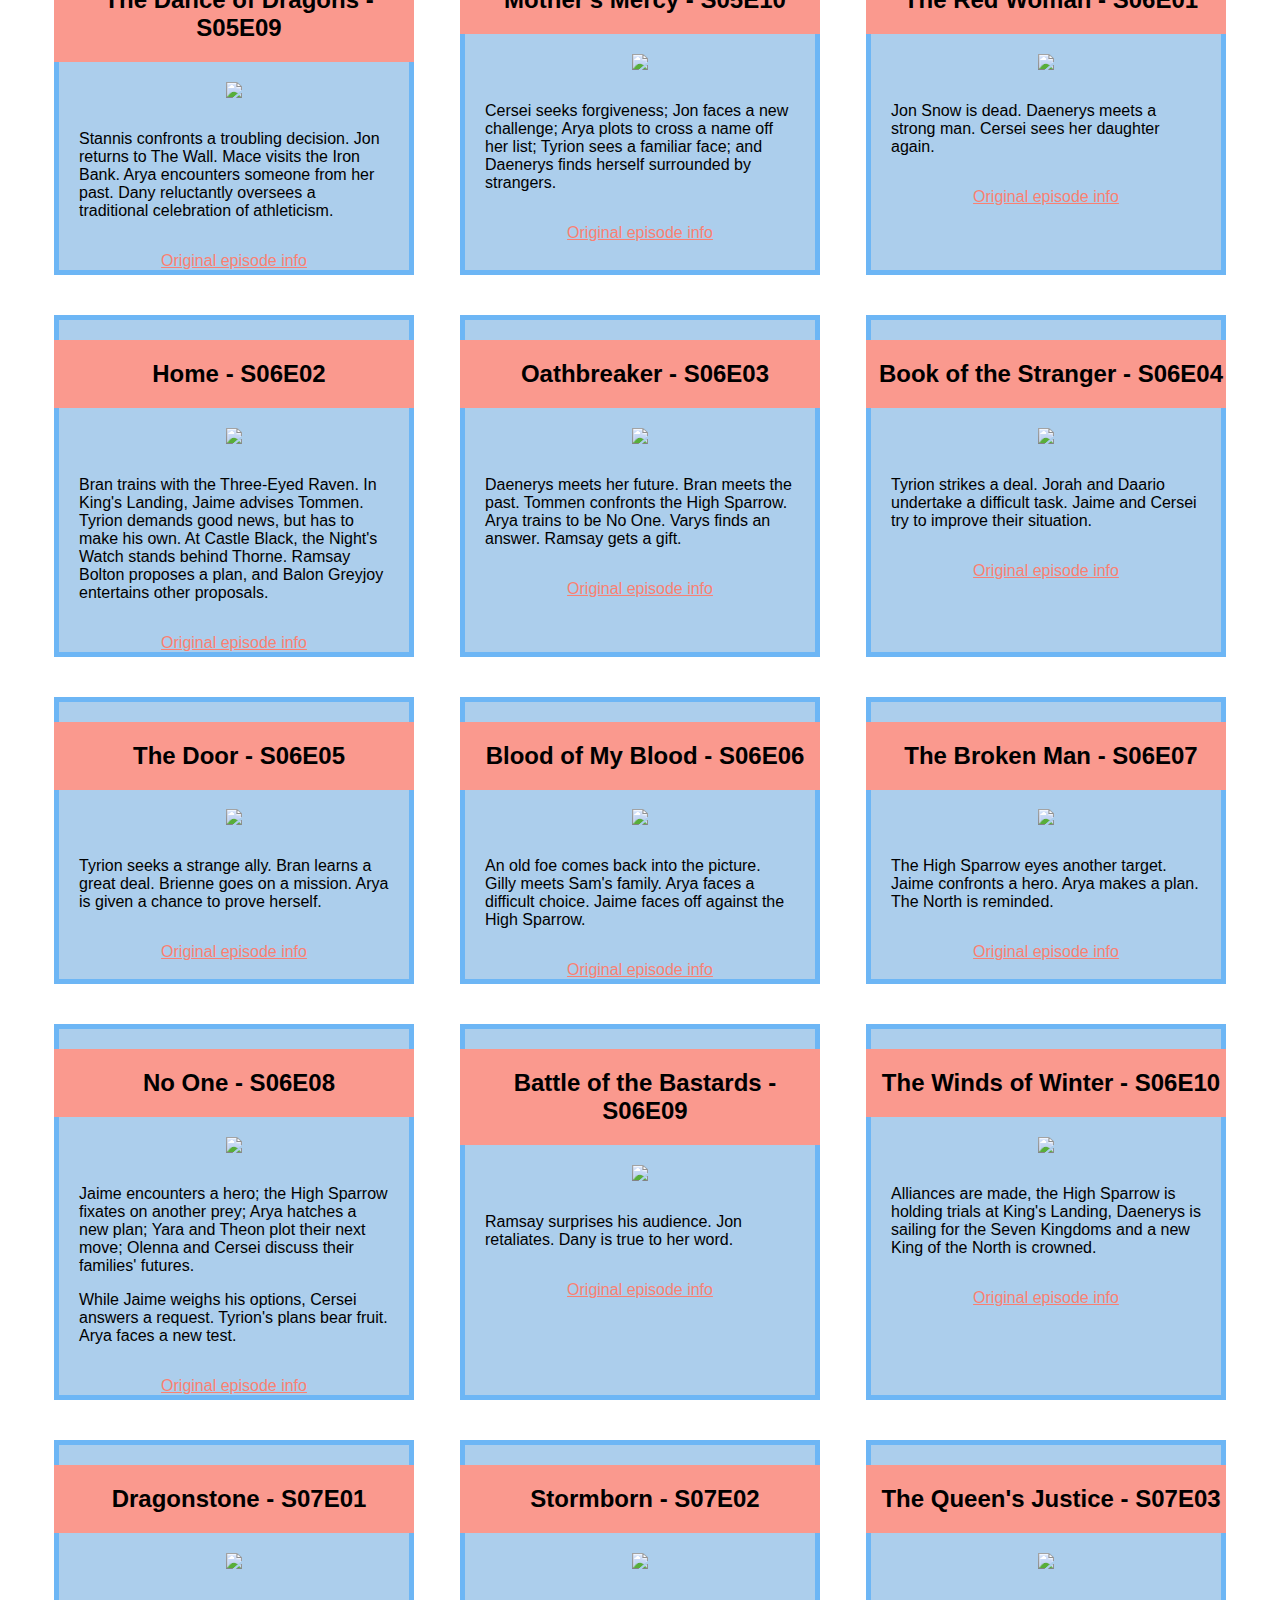
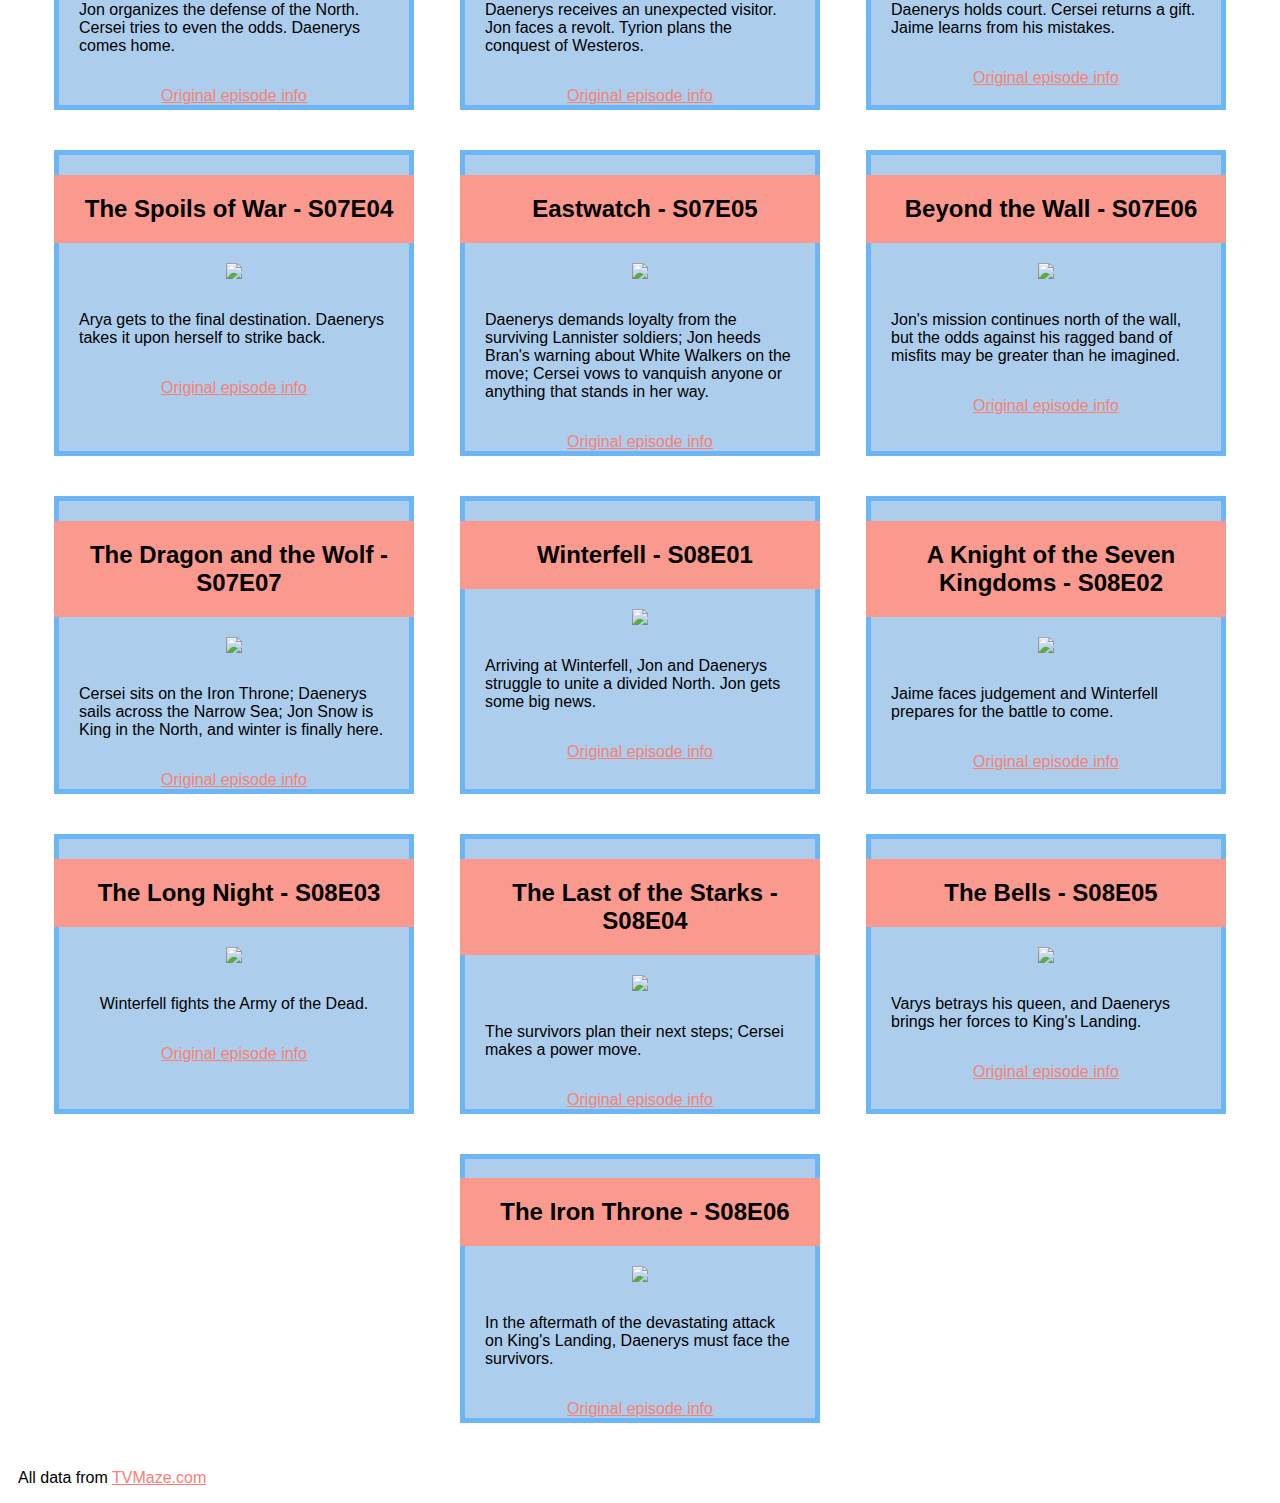
==== commit 14a8d07d: "Select menu shows only selected episode. Need a reset option" ====
--- a/indexCopy.html
+++ b/indexCopy.html
@@ -9,19 +9,26 @@
   </head>
 
   <body>
-    <input
-      id="searchbar"
-      type="text"
-      name="search"
-      placeholder="Search ep.."
-    />
+    <select id="select-episode" name="episodes-list">
+        <option value="">Choose episode</option>
+    </select>
+
+    <!-- test P elem for select -->
+    <p id='testP'>Hiii</p>
+
+
+    <input id="searchbar" type="text" name="search" placeholder="Search ep.." />
 
     <p id="display-number"></p>
-   
-    <div id="root">
-    </div>
 
-    <p>All data from <a href="https://tvmaze.com/" target="_blank" rel="noopener noreferrer">TVMaze.com</a></p>
+    <div id="root"></div>
+
+    <p>
+      All data from
+      <a href="https://tvmaze.com/" target="_blank" rel="noopener noreferrer"
+        >TVMaze.com</a
+      >
+    </p>
 
     <!-- Loads a provided function called getAllEpisodes() which returns all episodes -->
     <script src="episodes.js"></script>
@@ -29,4 +36,4 @@
     <!-- Loads YOUR javascript code -->
     <script src="scriptCopy.js"></script>
   </body>
-</html>+</html>
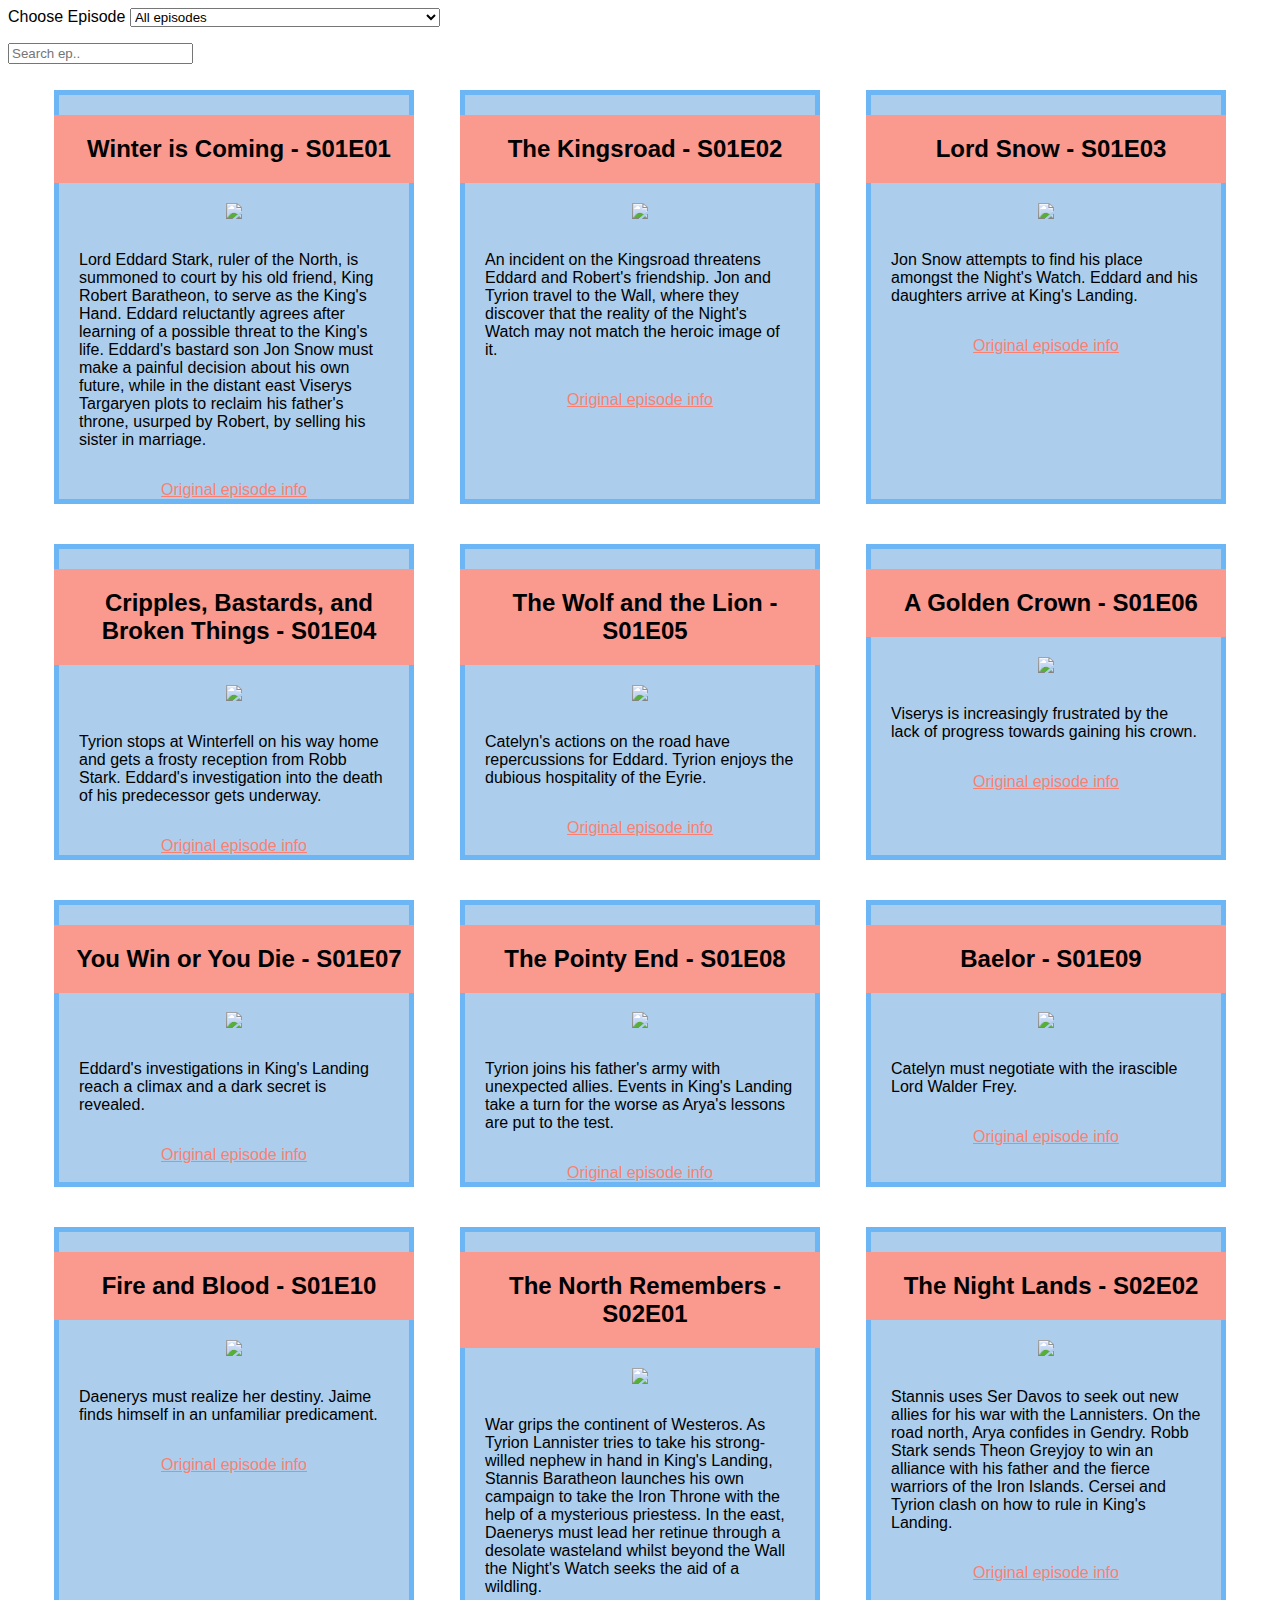
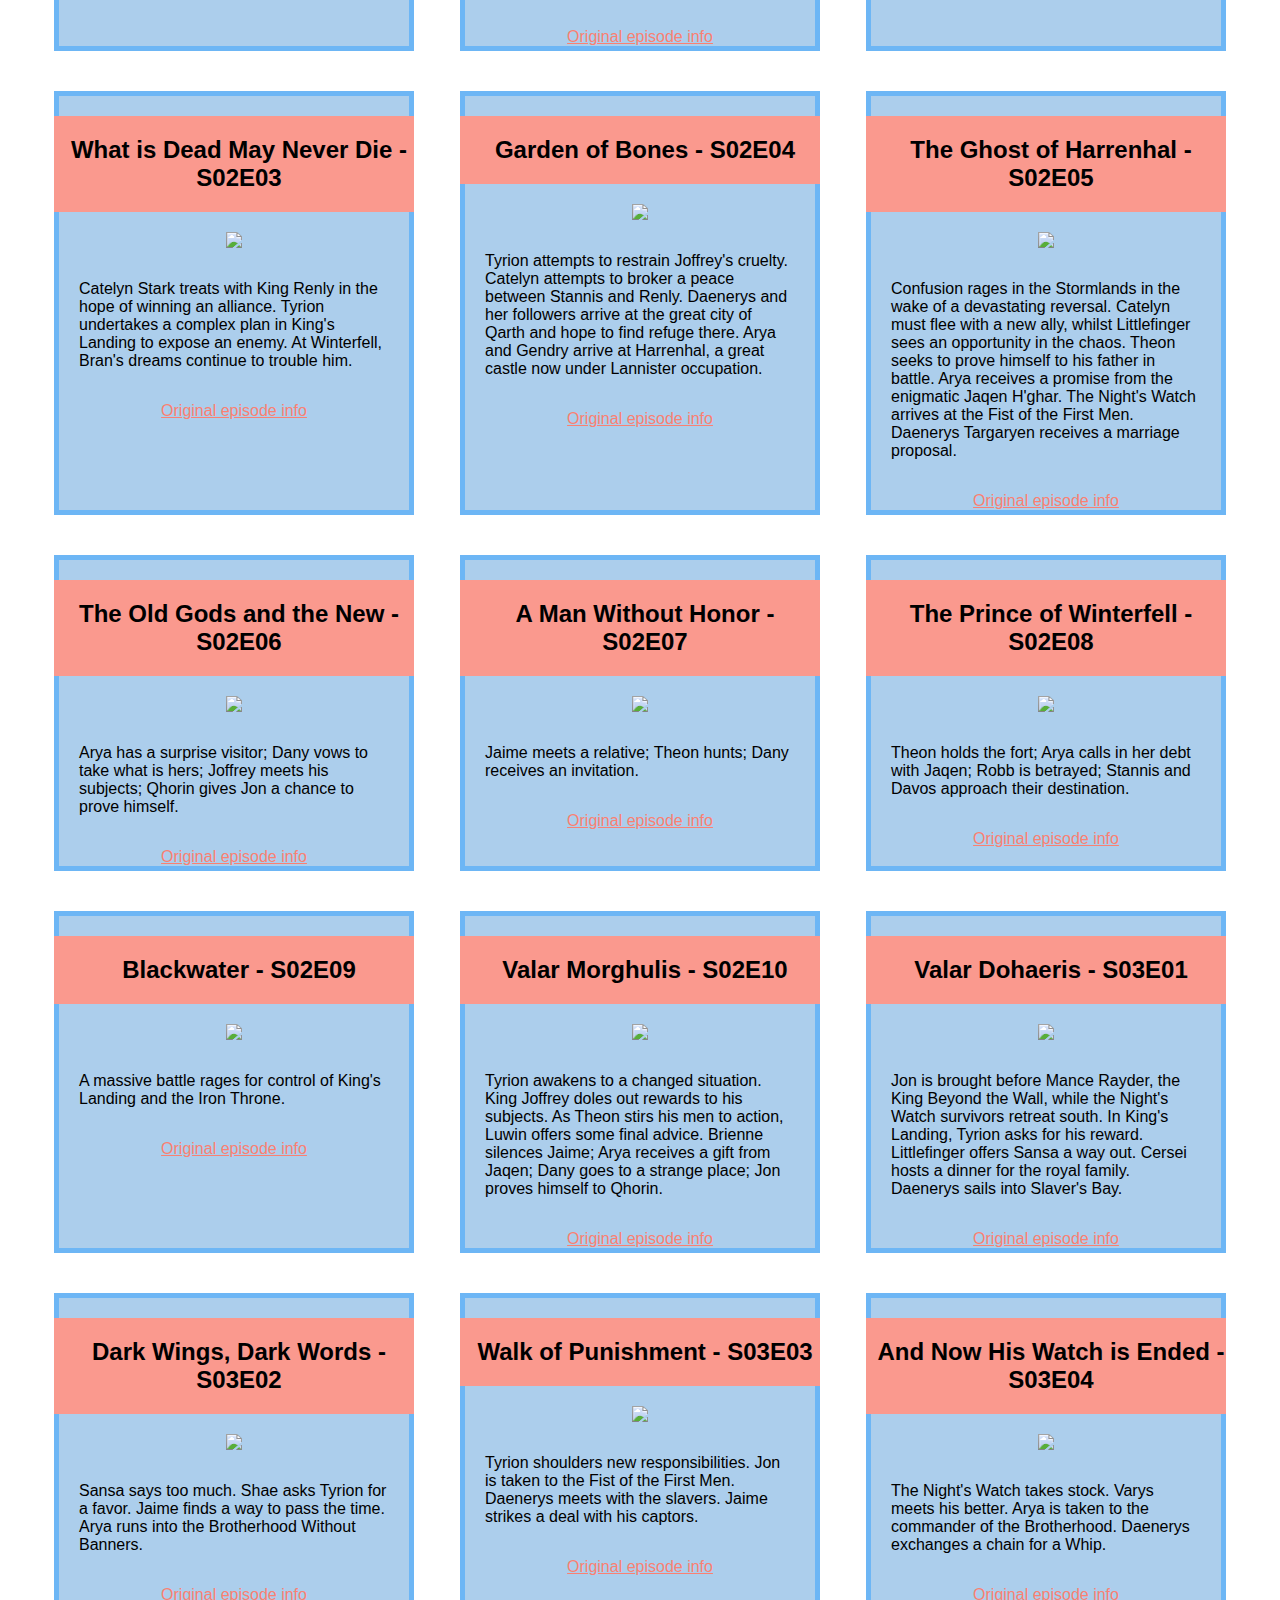
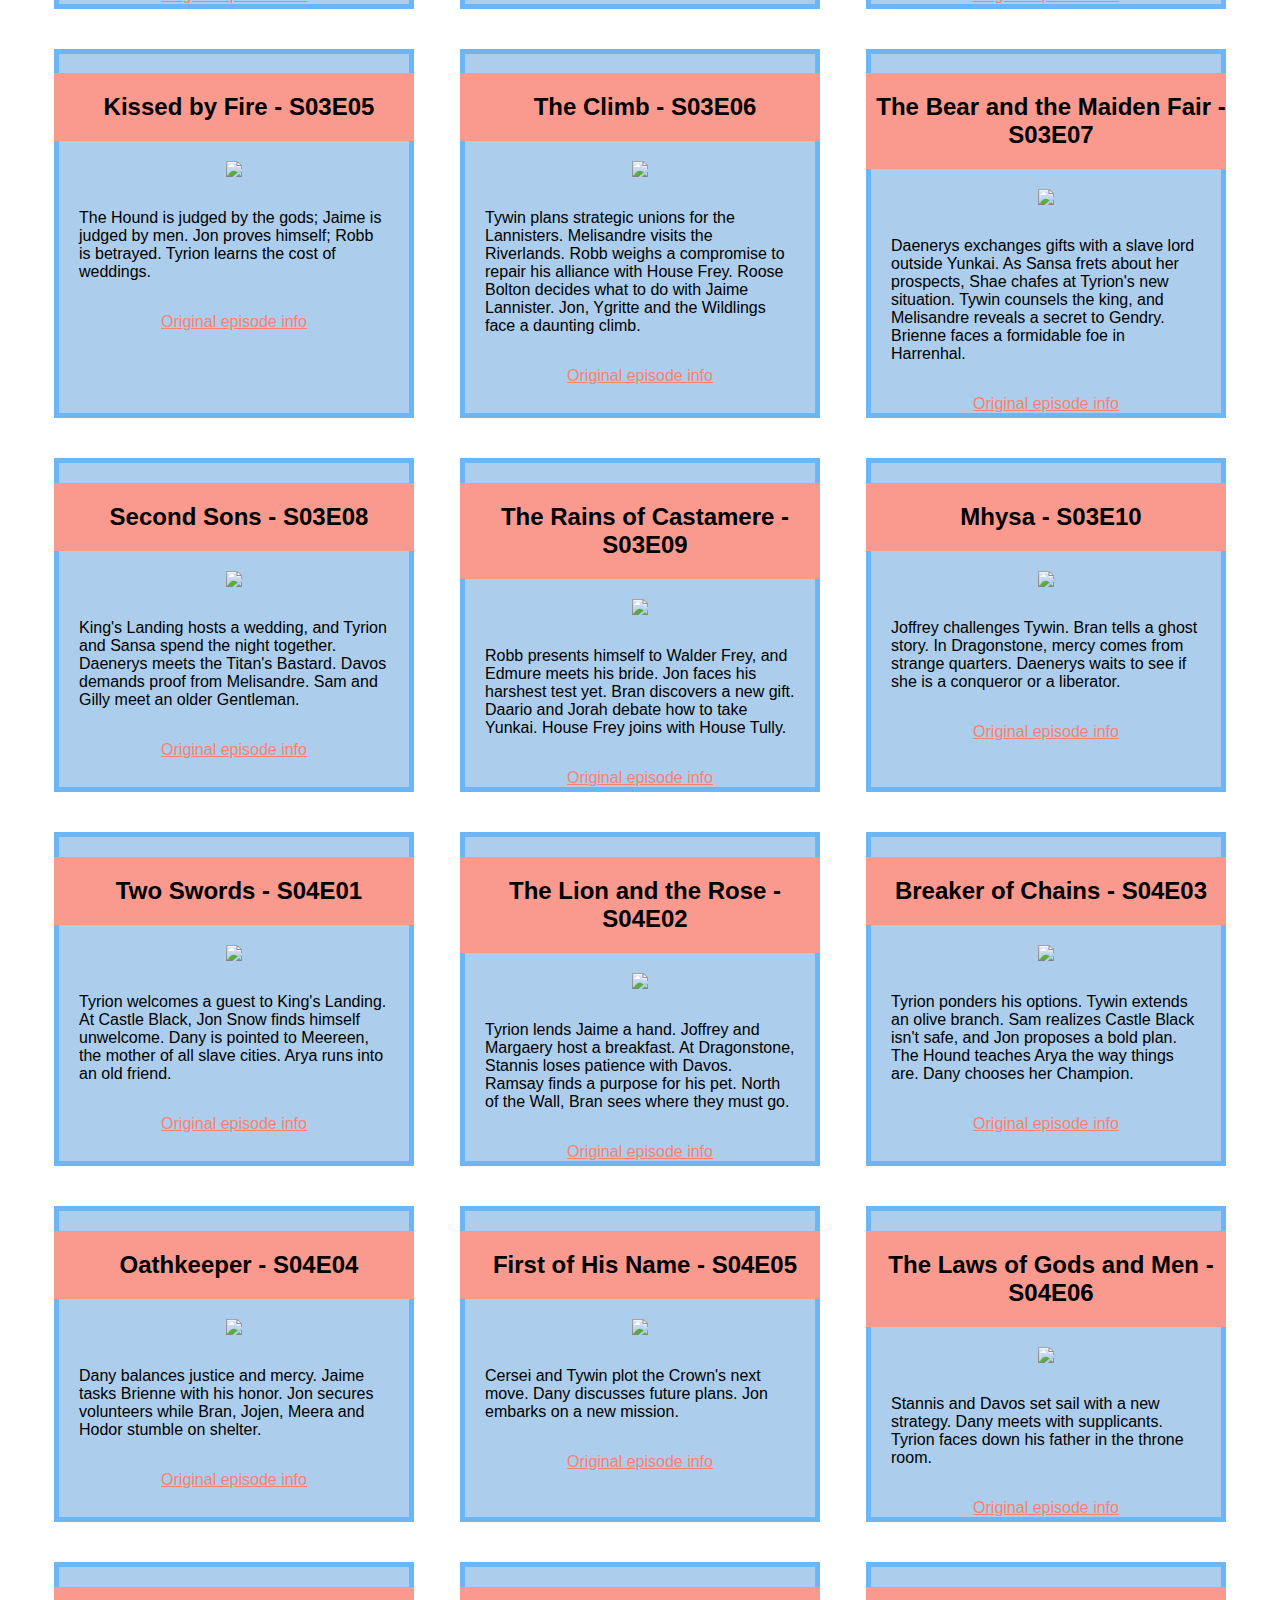
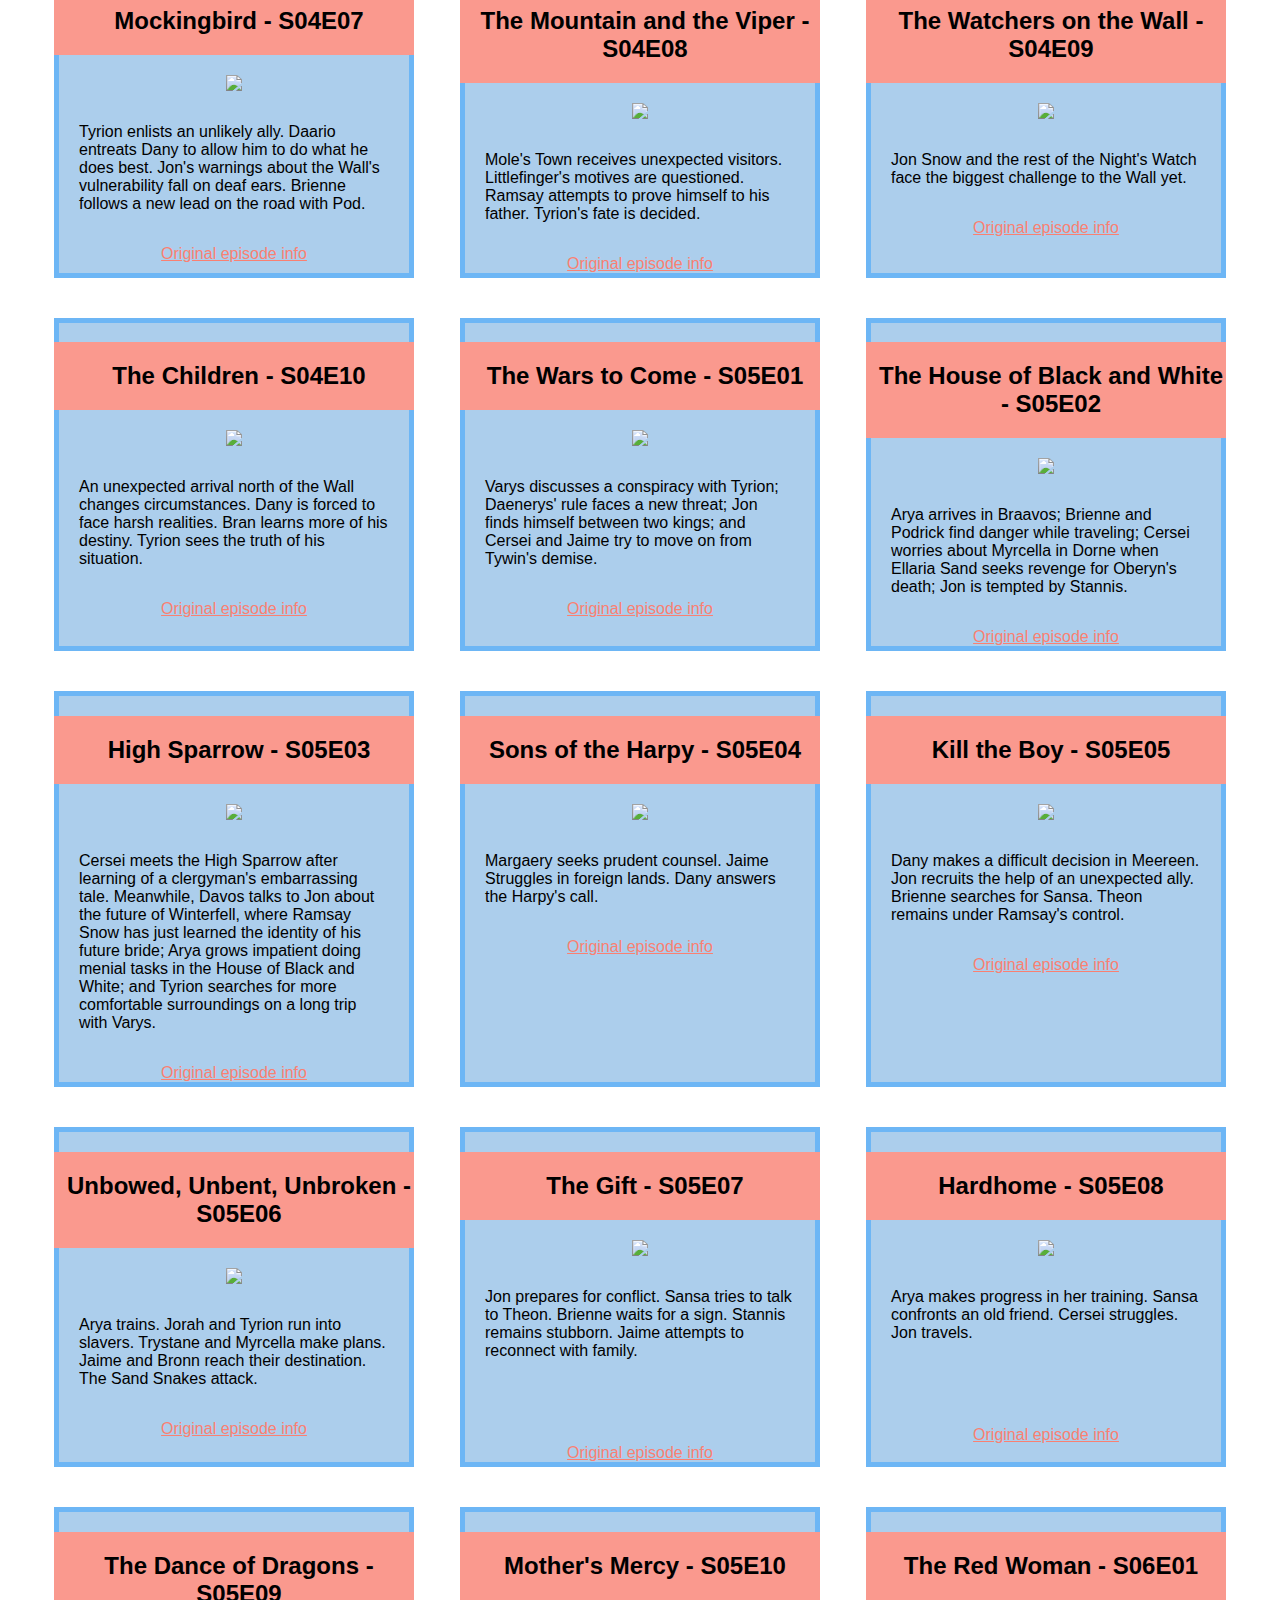
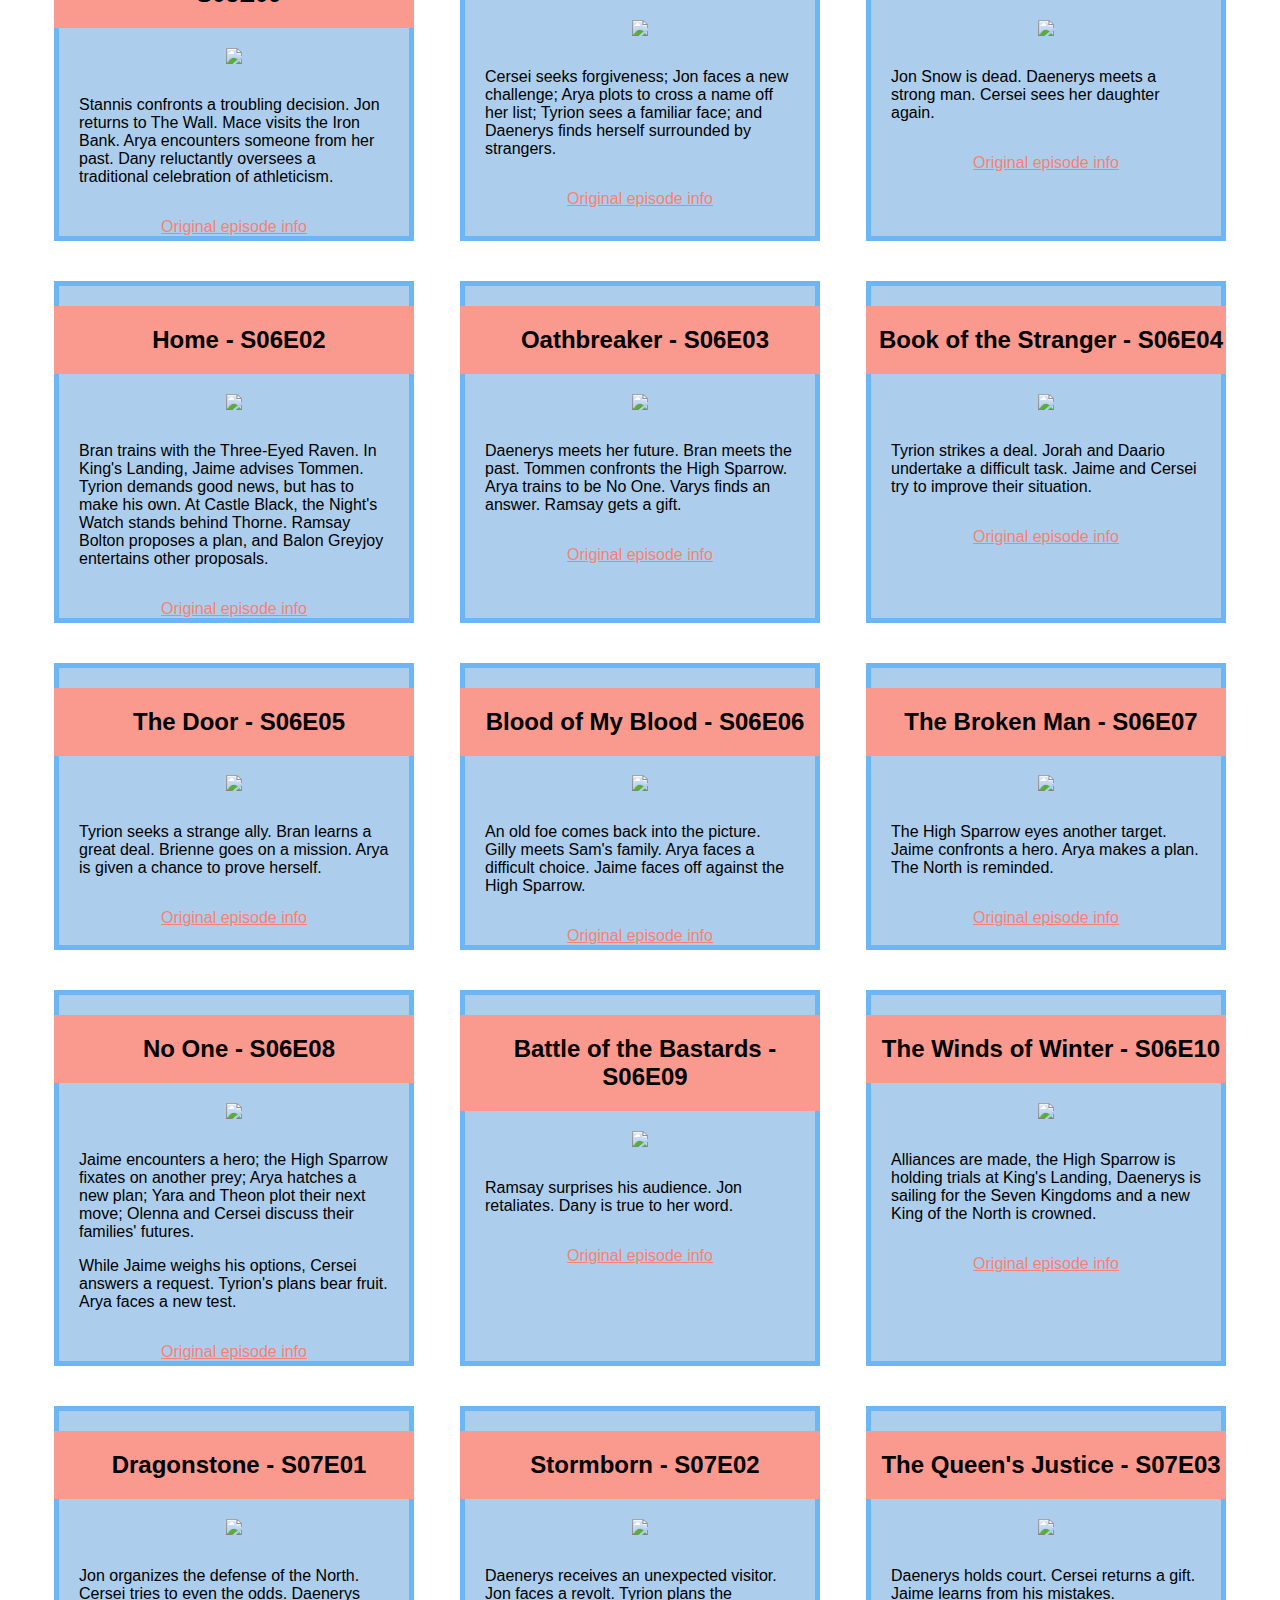
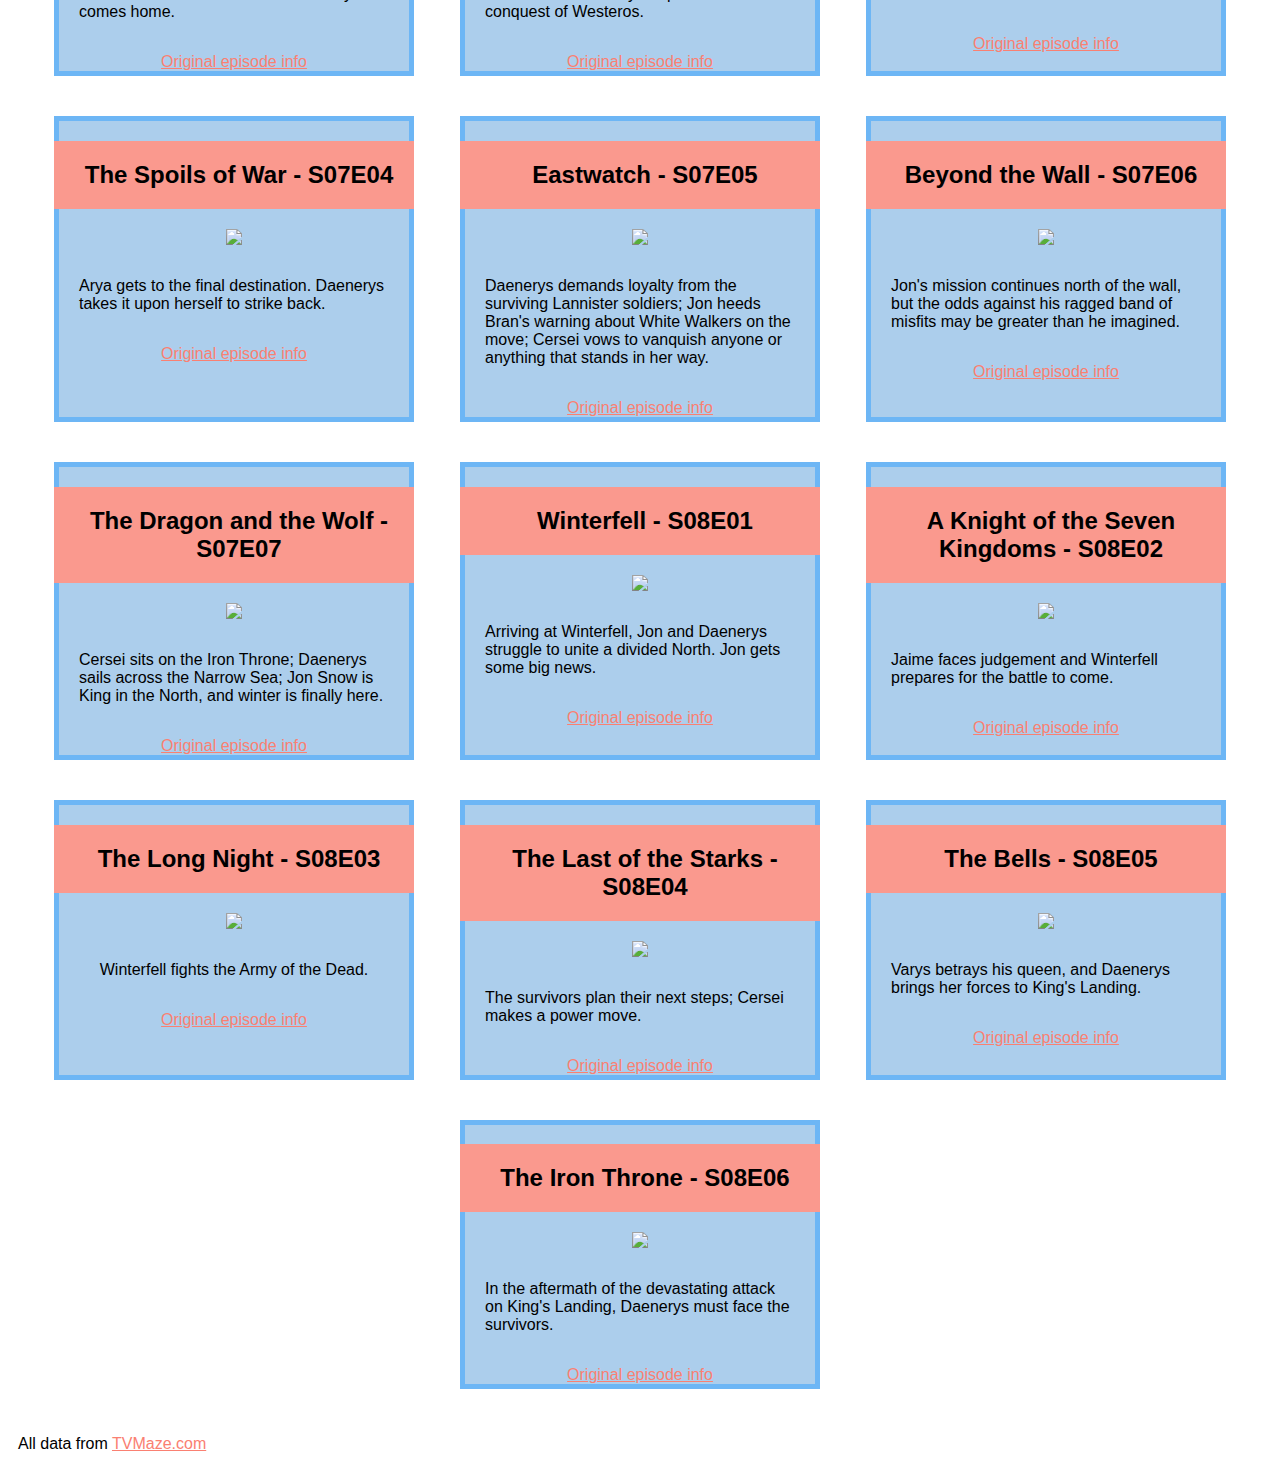
==== commit 0d861ab1: "Select input works, option to show all episodes added." ====
--- a/indexCopy.html
+++ b/indexCopy.html
@@ -9,12 +9,14 @@
   </head>
 
   <body>
+
+    <label for="select-episode">Choose Episode</label>
     <select id="select-episode" name="episodes-list">
-        <option value="">Choose episode</option>
+        <option id="view-all" value="All episodes">All episodes</option>
     </select>
 
     <!-- test P elem for select -->
-    <p id='testP'>Hiii</p>
+    <p id='testP'></p>
 
 
     <input id="searchbar" type="text" name="search" placeholder="Search ep.." />
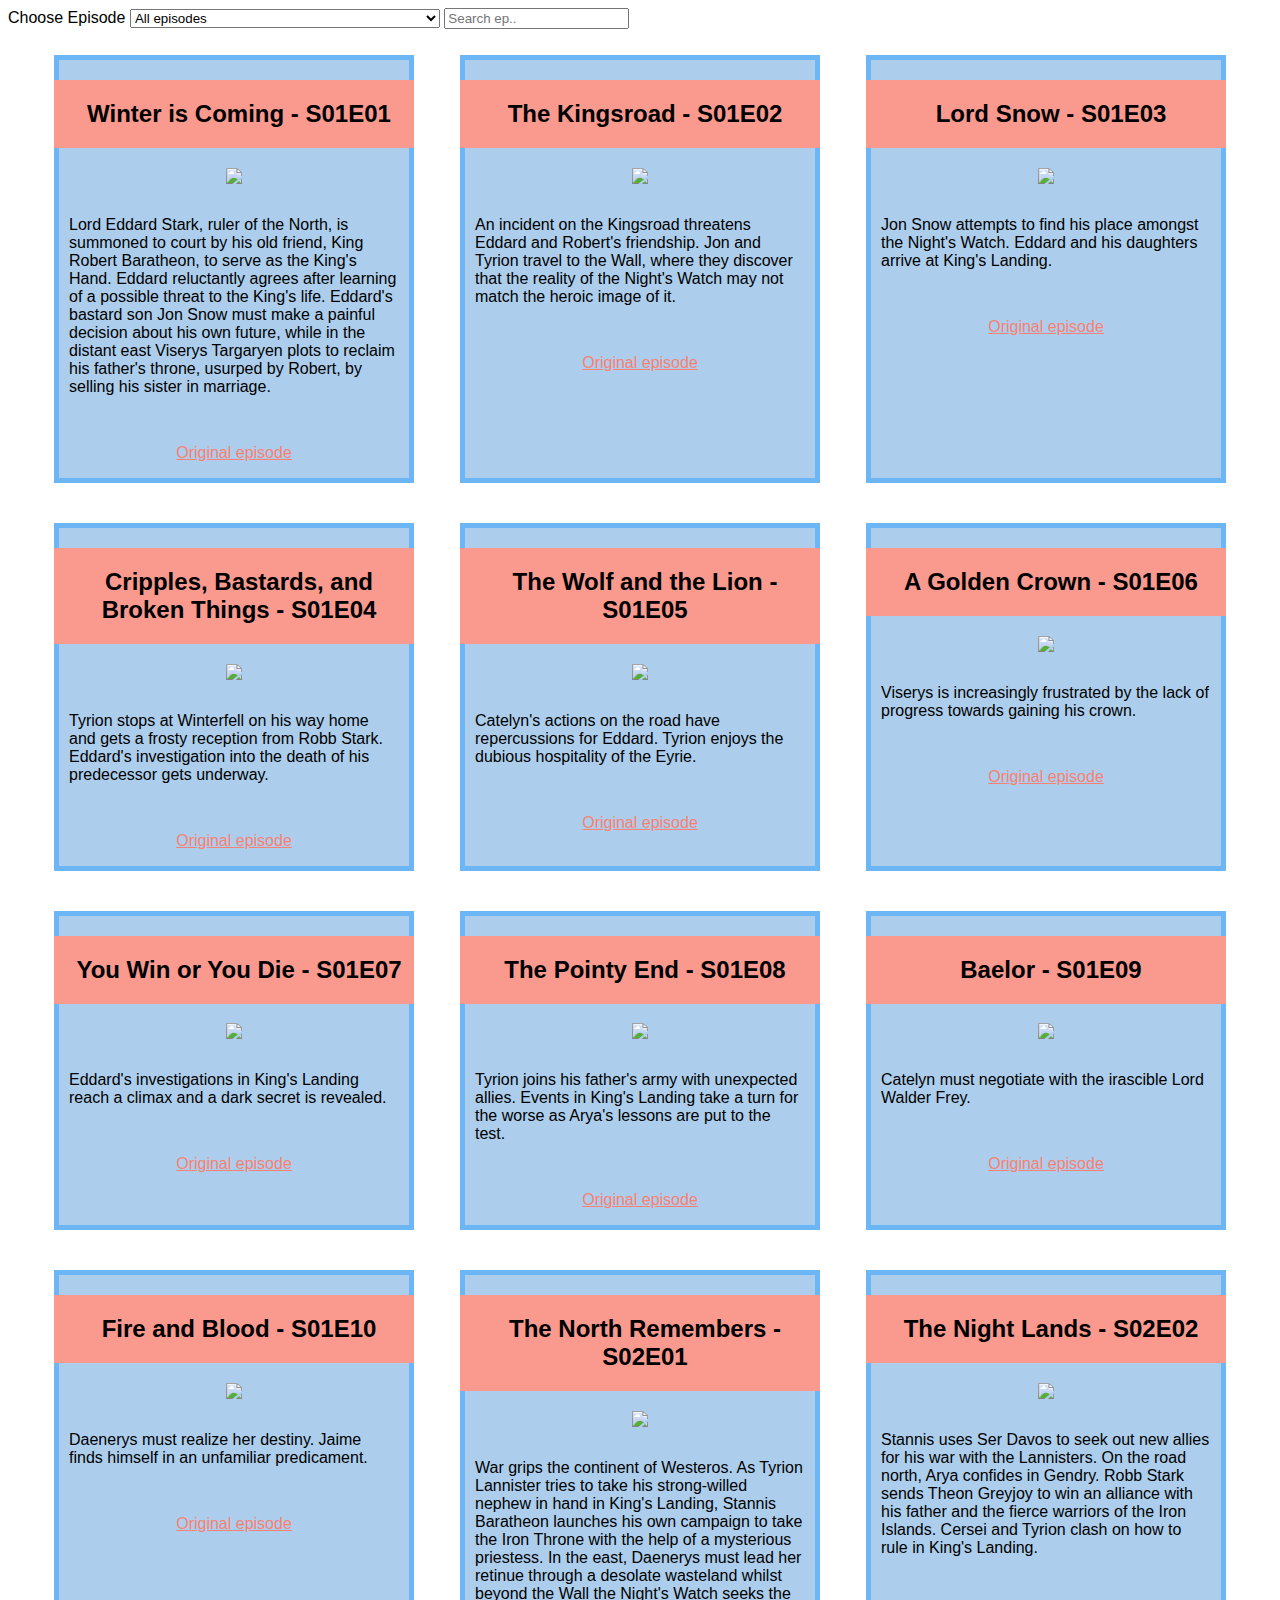
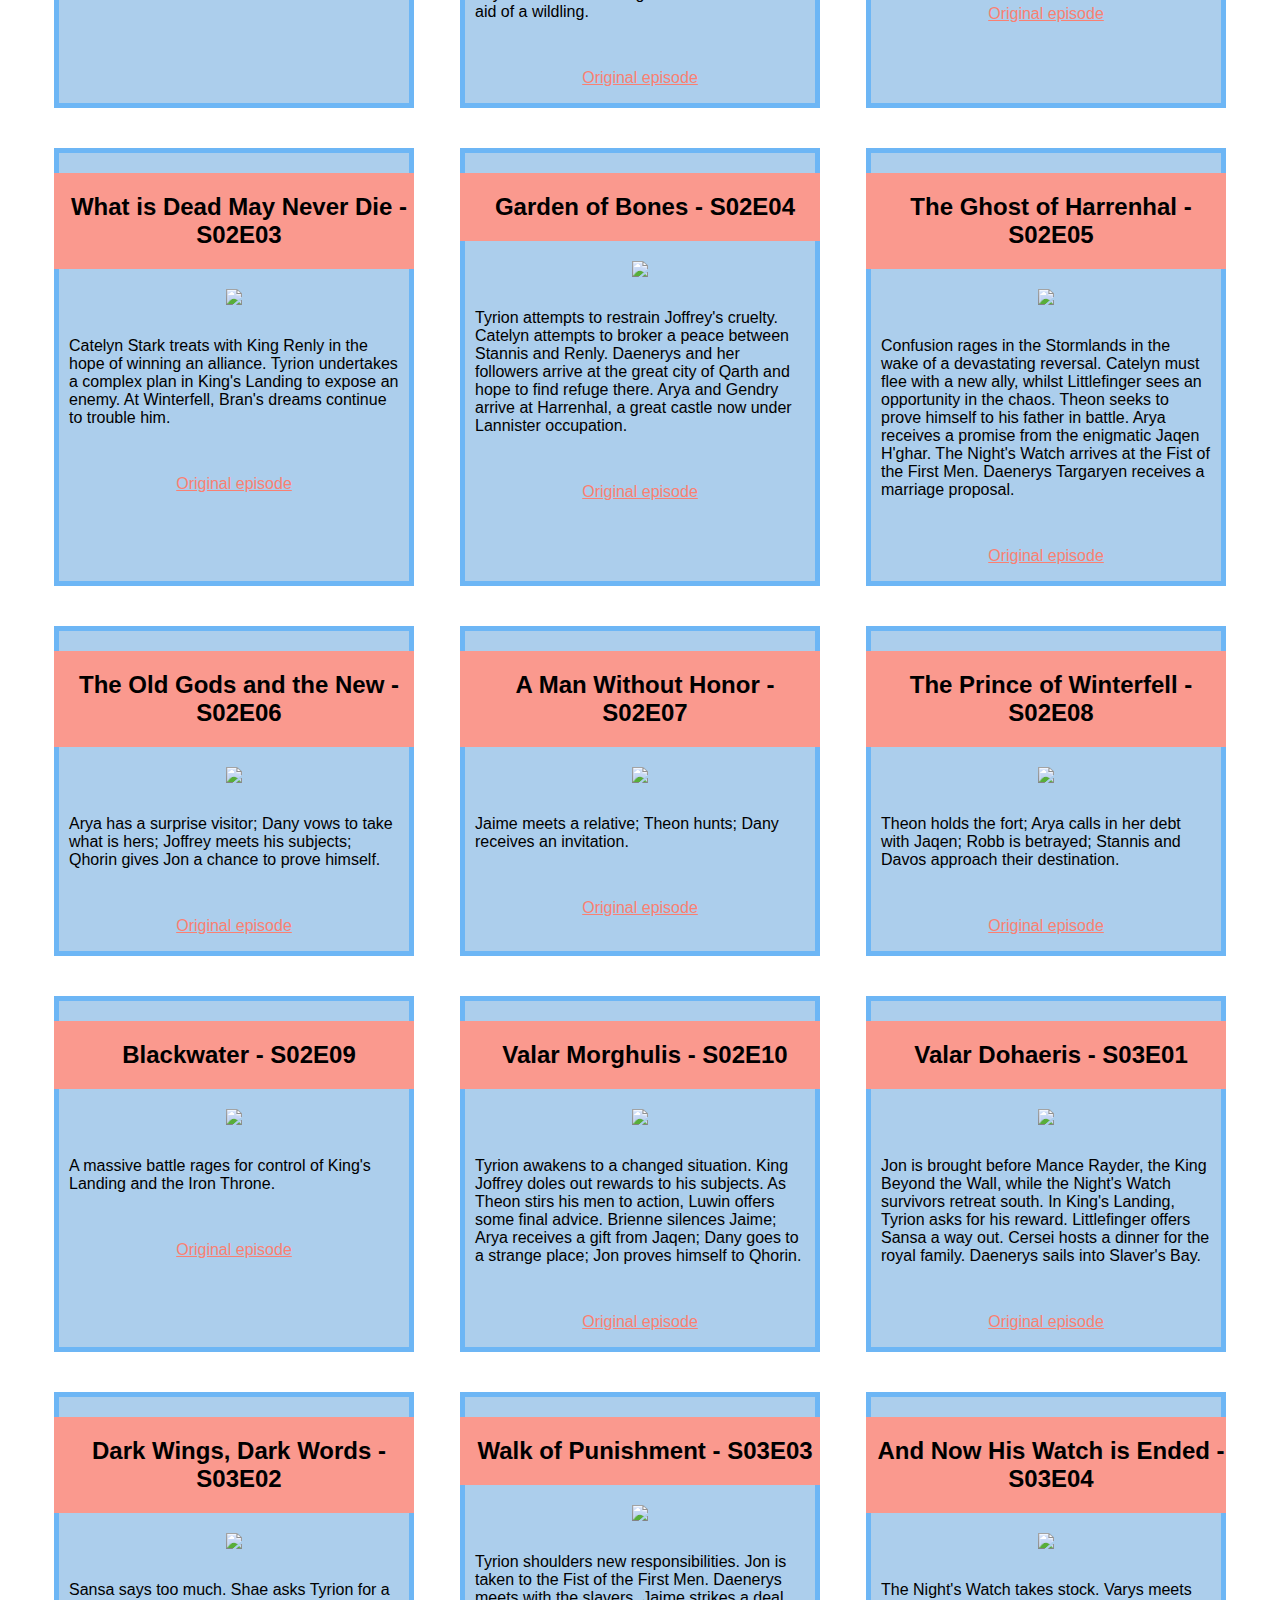
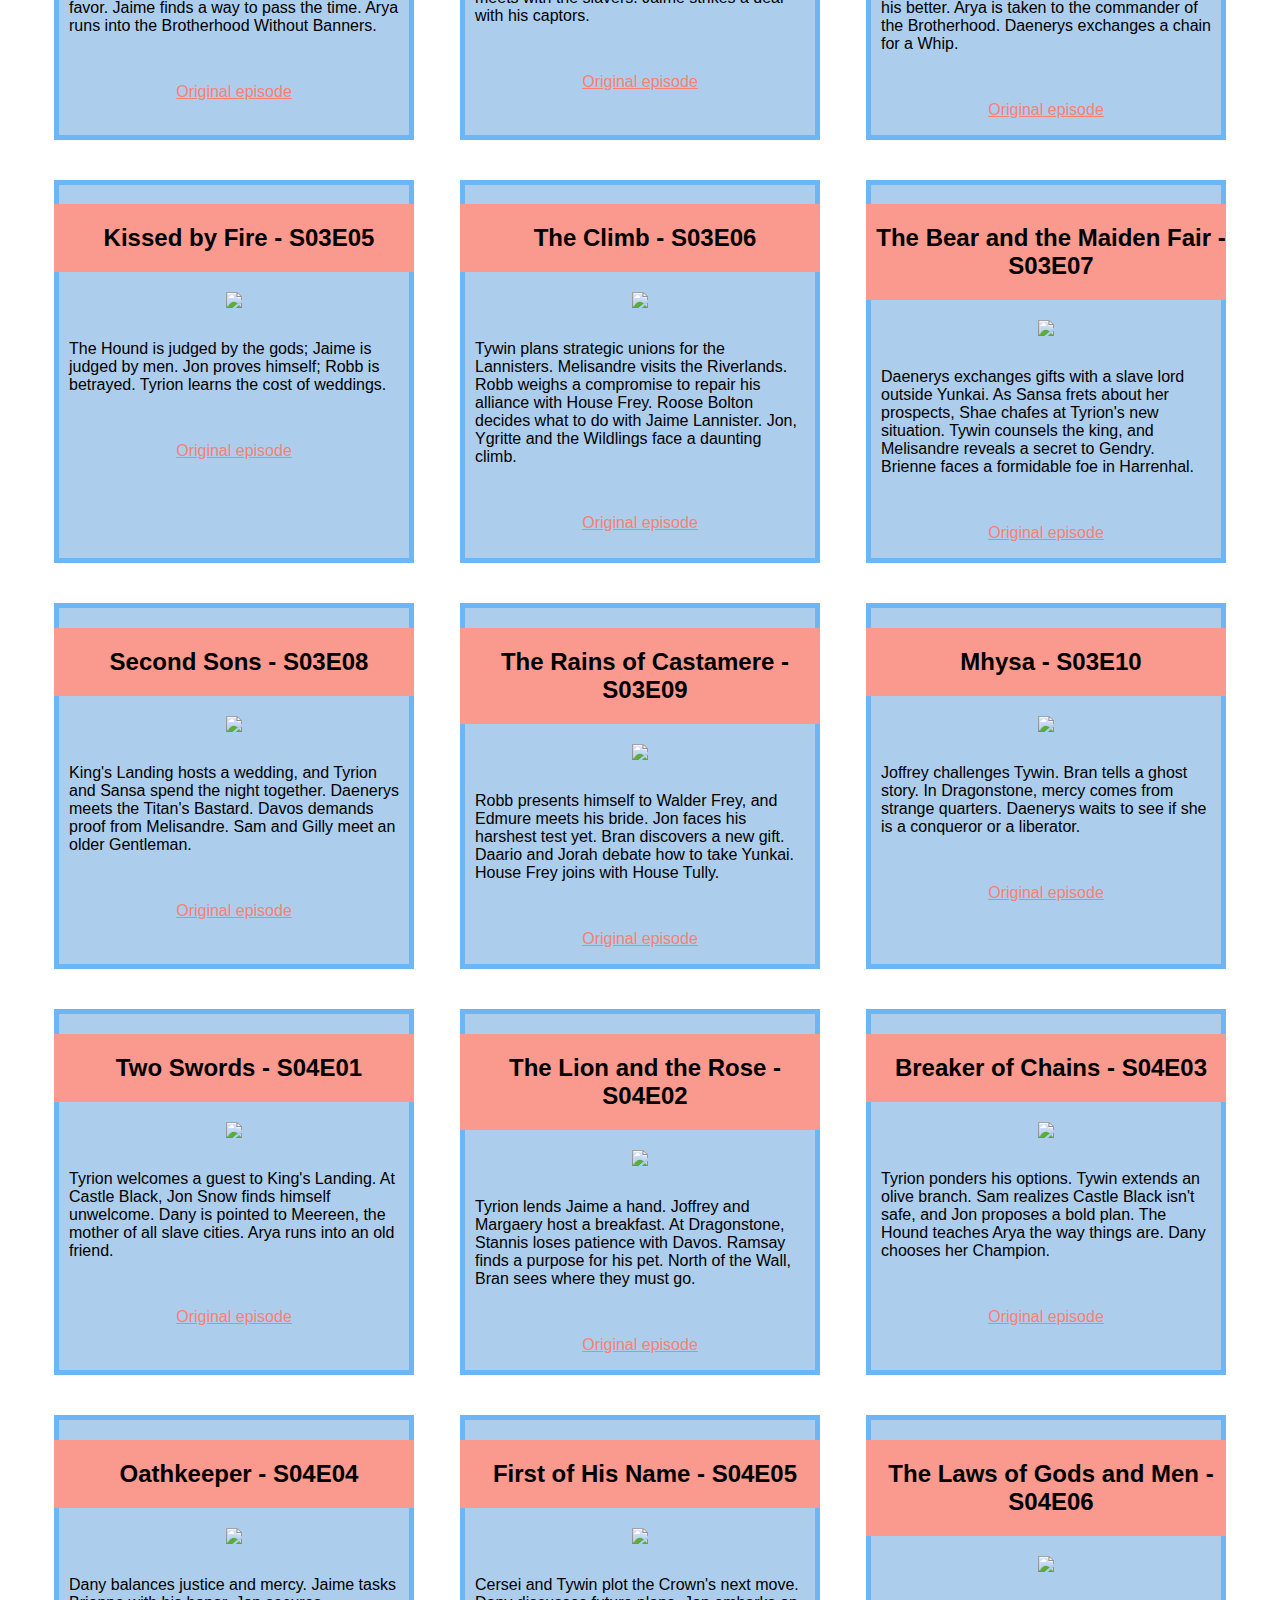
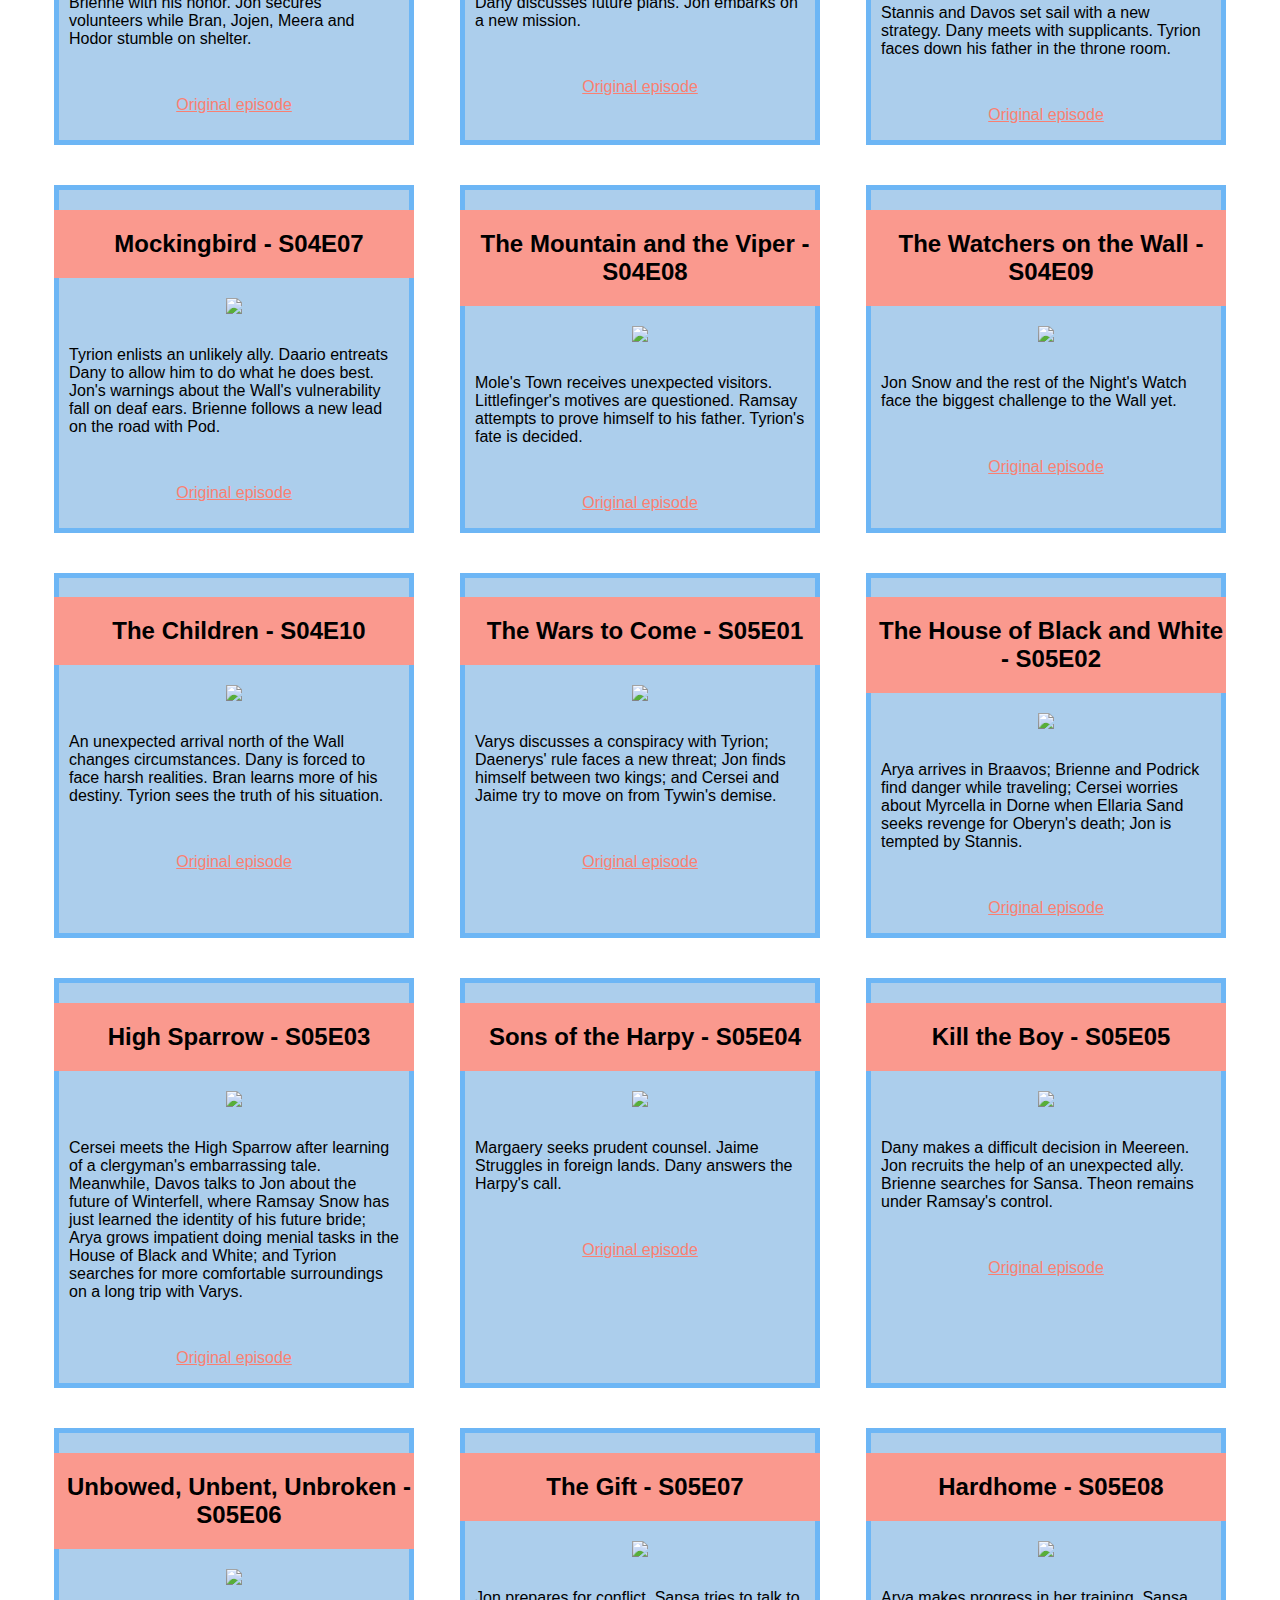
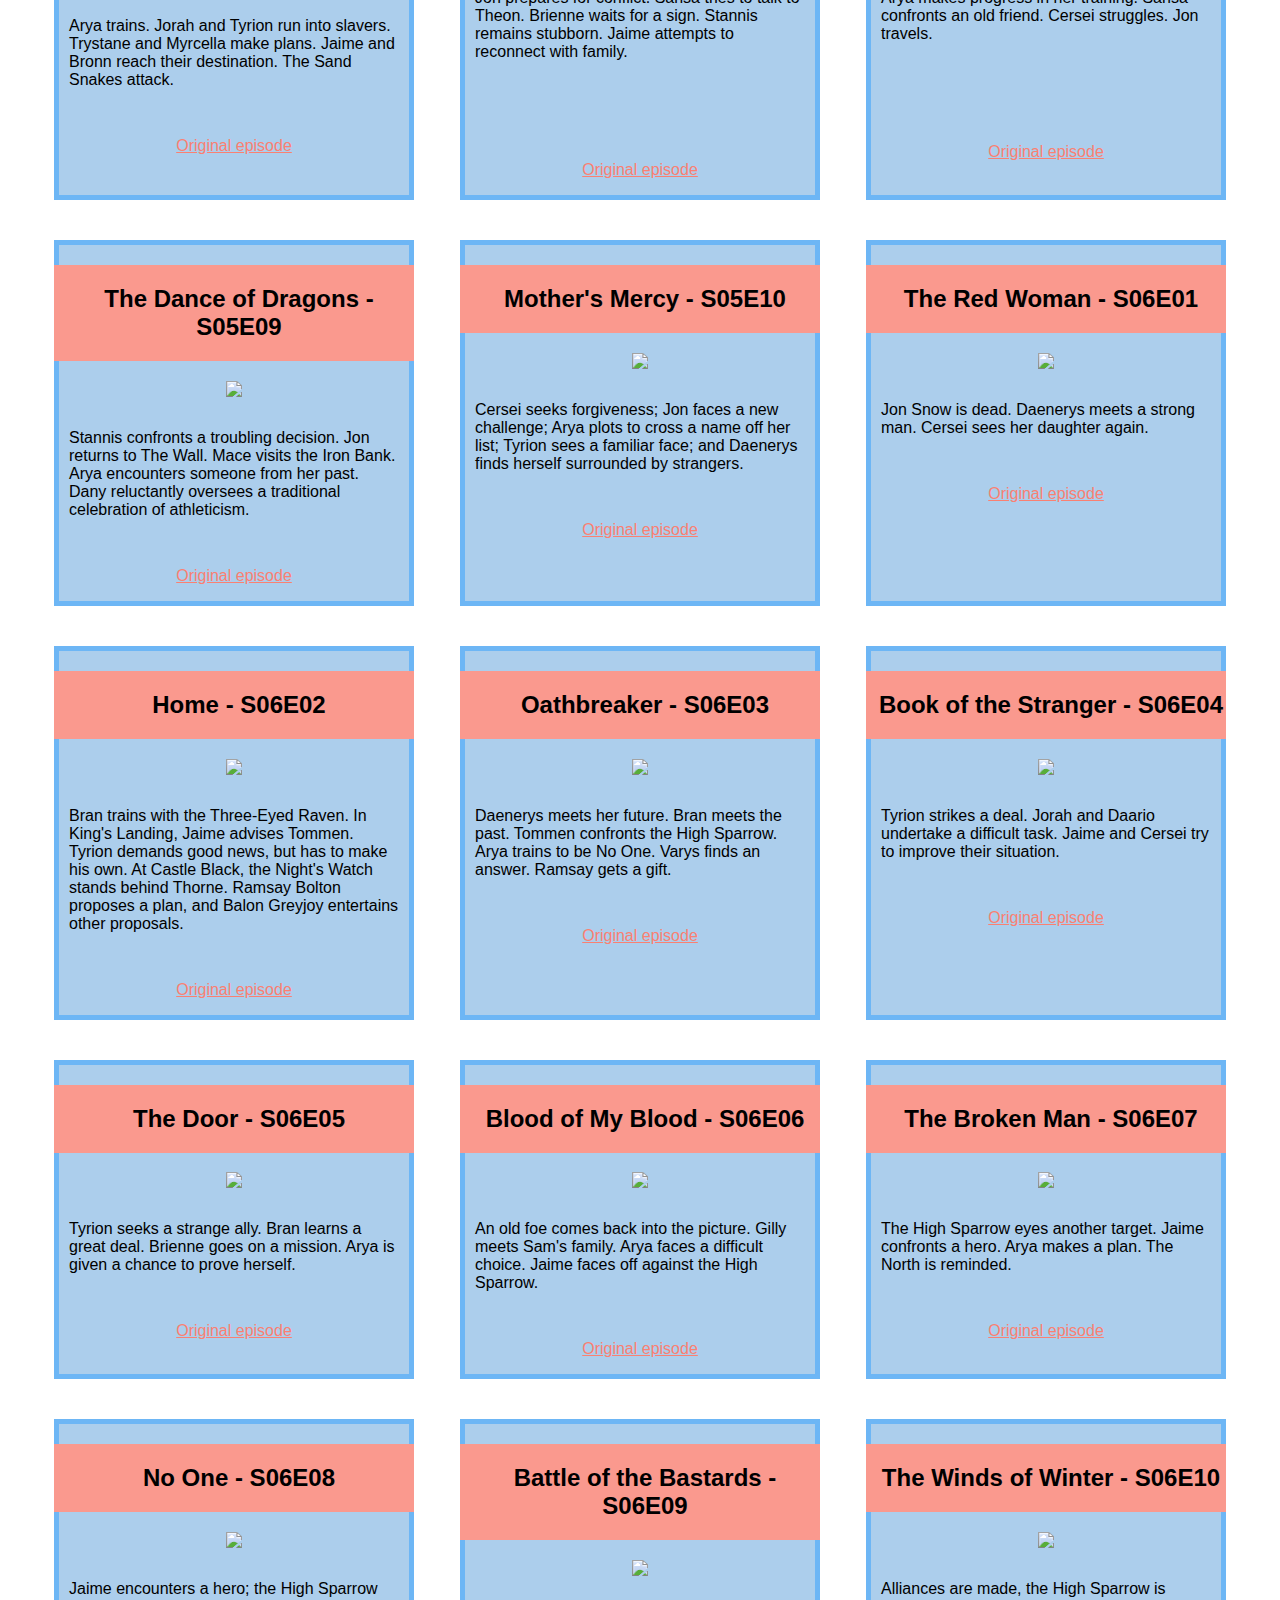
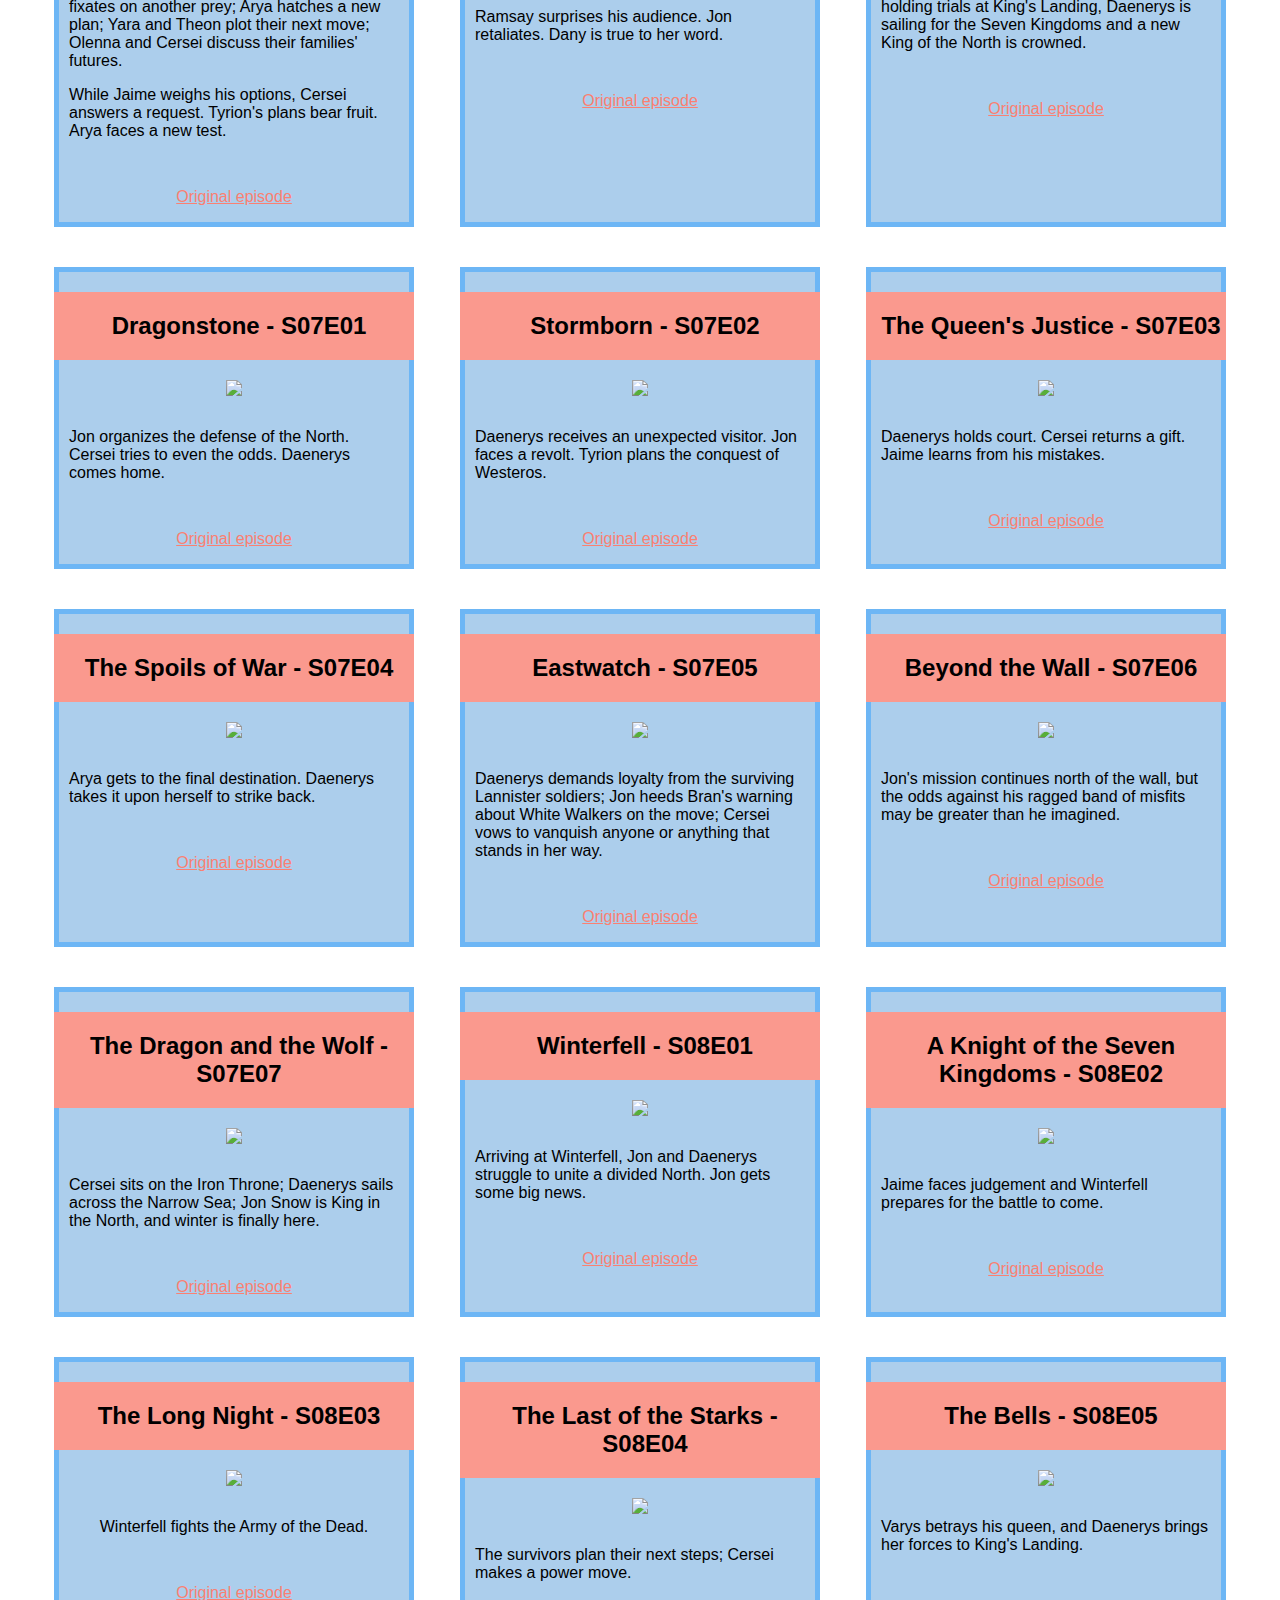
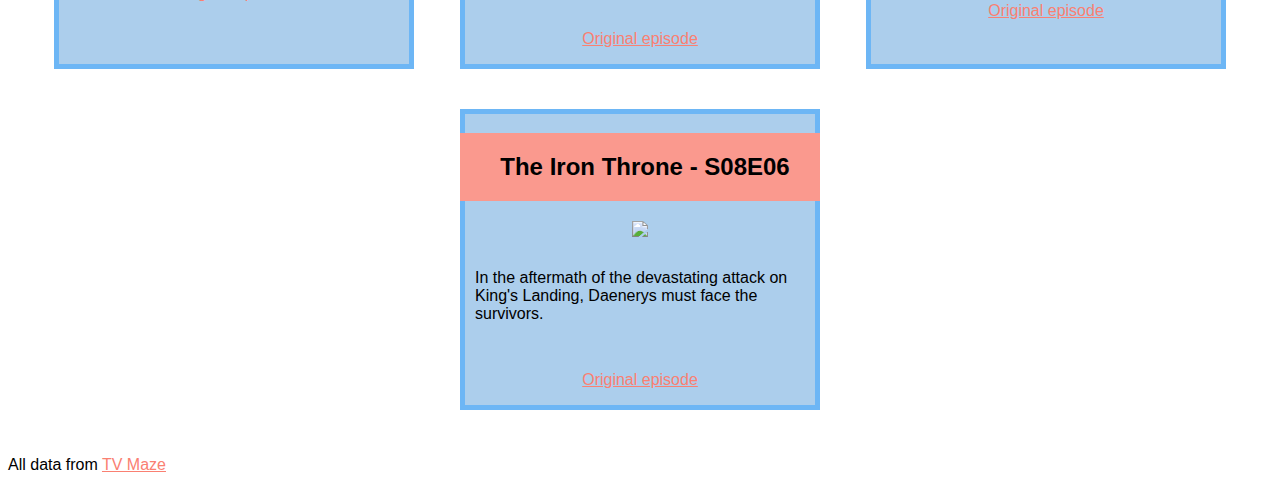
==== commit 388b57c5: "refactored code. Css needed" ====
--- a/indexCopy.html
+++ b/indexCopy.html
@@ -9,28 +9,32 @@
   </head>
 
   <body>
+    <header>
+      <label for="selectMenu">Choose Episode</label>
+      <select id="selectMenu" name="selectMenu">
+        <option id="view-all" value="All episodes">All episodes</option>
+      </select>
 
-    <label for="select-episode">Choose Episode</label>
-    <select id="select-episode" name="episodes-list">
-        <option id="view-all" value="All episodes">All episodes</option>
-    </select>
+      <input
+        id="searchbar"
+        type="text"
+        name="search"
+        placeholder="Search ep.."
+      />
+      <p id="display-number"></p>
+    </header>
 
-    <!-- test P elem for select -->
-    <p id='testP'></p>
-
-
-    <input id="searchbar" type="text" name="search" placeholder="Search ep.." />
-
-    <p id="display-number"></p>
-
+    <main>
     <div id="root"></div>
-
-    <p>
-      All data from
-      <a href="https://tvmaze.com/" target="_blank" rel="noopener noreferrer"
-        >TVMaze.com</a
-      >
-    </p>
+      </main>
+    <footer>
+      <p>
+        All data from
+        <a href="https://tvmaze.com/" target="_blank" rel="noopener noreferrer"
+          >TV Maze</a
+        >
+      </p>
+    </footer>
 
     <!-- Loads a provided function called getAllEpisodes() which returns all episodes -->
     <script src="episodes.js"></script>
--- a/style.css
+++ b/style.css
@@ -10,7 +10,7 @@
   flex-wrap: wrap;
 justify-content: space-evenly;}
 
-.episode {
+.epCard {
   display: flex;
   flex-direction: column;
   align-items: center;
@@ -32,7 +32,7 @@
     padding: 20px 0px 20px 10px;
 }
 
-p{
+.summary{
   padding: 0px 10px 0px 10px;
 }
 
